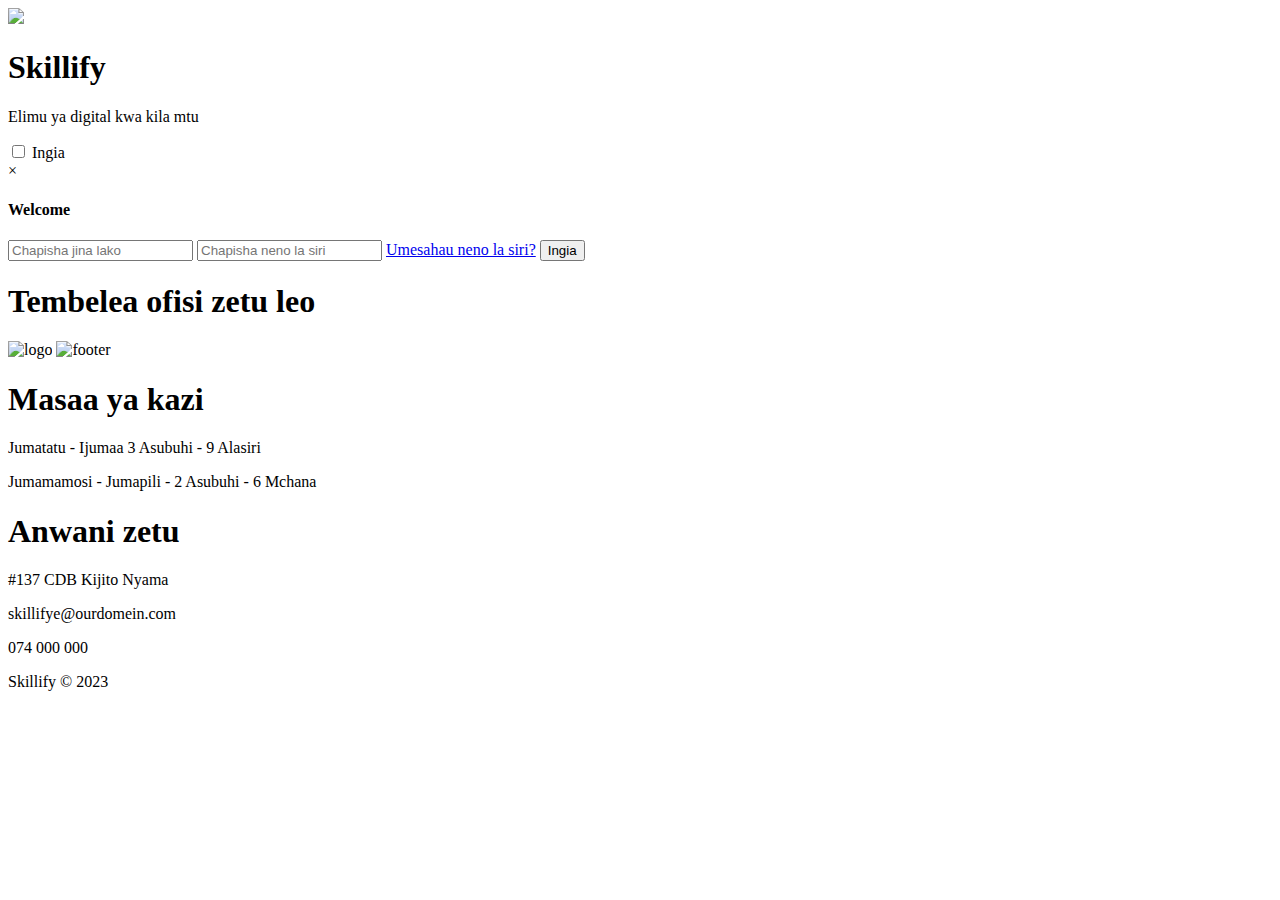
==== index.html @ e7e991bb "Add files via upload" ====
<!doctype html>
<html lang="en">
<head>
  <!-- Required meta tags -->
  <meta charset="utf-8">
  <meta name="viewport" content="width=device-width, initial-scale=1">

  <!-- Bootstrap CSS -->
  <link href="https://cdn.jsdelivr.net/npm/bootstrap@5.0.2/dist/css/bootstrap.min.css" rel="stylesheet"
    integrity="sha384-EVSTQN3/azprG1Anm3QDgpJLIm9Nao0Yz1ztcQTwFspd3yD65VohhpuuCOmLASjC" crossorigin="anonymous">

  <!-- custome Tyle -->
  <link rel="stylesheet" href="/assets/custome/main.css">

  <!-- Fontawasome Icons and Fonts -->
  <link rel="stylesheet" href="assets/fontawesome/css/all.min.css">

  <title>Skillify | Home</title>
</head>

<body>
  <section class="main-banner">
    <img class="logo" src="assets/images/logo.png">
    <div class="banner-text">
      <h1>Skillify</h1>
      <p>Elimu ya digital kwa kila mtu</p>
      <div class="banner-btn">
        <!-- <a href="login.html"><span></span>Ingia</a> -->
        <input type="checkbox" id="show">
        <label for="show" class="show-btn" ><span></span>Ingia</label>
        <div class="container">
          <div class="welcome">
            <label for="show" class="close-btn" title="close">×</label>
            <h4>Welcome</h4>
          </div>
        <form action="#">
            <input type="text" name="username" placeholder="Chapisha jina lako">
            <input type="password" name="password" placeholder="Chapisha neno la siri">
            <a href="#">Umesahau neno la siri?</a>
            <button>Ingia</button>
        <closeform></closeform>
      </form>
    </div>

      </div>
    </div>
  </section>

  <!-- Footer section -->
  <section  class="footer" id="footer">
  <div class="title-text">
    <h1>Tembelea ofisi zetu leo</h1>
  </div>
  
  <div class="footer-row">
    <img class="footer-logo" src="/assets/images/logo.png" alt="logo">
    <img class="footer-img" src="/assets/images/footer.png" alt="footer">
    <div class="footer-left">
      <h1>Masaa ya kazi</h1>
      <p><i class="fa fa-clock-o"></i>Jumatatu - Ijumaa 3 Asubuhi - 9 Alasiri</p>
      <p><i class="fa fa-clock-o"></i>Jumamamosi - Jumapili - 2 Asubuhi - 6 Mchana</p>
    </div>
    <div class="footer-right">
      <h1>Anwani zetu</h1>
      <p>#137 CDB Kijito Nyama <i class="fa fa-map-marker"></i></p>
      <p>skillifye@ourdomein.com <i class="fa  fa-pepar-plane-top"></i></p>
      <p>074 000 000<i class="fa fa-phone"></i></p>
    </div>
  </div>
  
  <div class="social-links">
    <i class="fa-brands fa-instagram"></i>
    <i class="fa-brands fa-facebook"></i>
    <i class="fa-brands fa-whatsapp"></i>
  
    <p>Skillify &copy; 2023</p>
  </div>
  </section>

  <!-- Optional JavaScript; choose one of the two! -->

  <!-- Option 1: Bootstrap Bundle with Popper -->
  <script src="https://cdn.jsdelivr.net/npm/bootstrap@5.0.2/dist/js/bootstrap.bundle.min.js"
    integrity="sha384-MrcW6ZMFYlzcLA8Nl+NtUVF0sA7MsXsP1UyJoMp4YLEuNSfAP+JcXn/tWtIaxVXM"
    crossorigin="anonymous"></script>

  <!-- Option 2: Separate Popper and Bootstrap JS -->
  <!--
    <script src="https://cdn.jsdelivr.net/npm/@popperjs/core@2.9.2/dist/umd/popper.min.js" integrity="sha384-IQsoLXl5PILFhosVNubq5LC7Qb9DXgDA9i+tQ8Zj3iwWAwPtgFTxbJ8NT4GN1R8p" crossorigin="anonymous"></script>
    <script src="https://cdn.jsdelivr.net/npm/bootstrap@5.0.2/dist/js/bootstrap.min.js" integrity="sha384-cVKIPhGWiC2Al4u+LWgxfKTRIcfu0JTxR+EQDz/bgldoEyl4H0zUF0QKbrJ0EcQF" crossorigin="anonymous"></script>
    -->
</body>
</html>
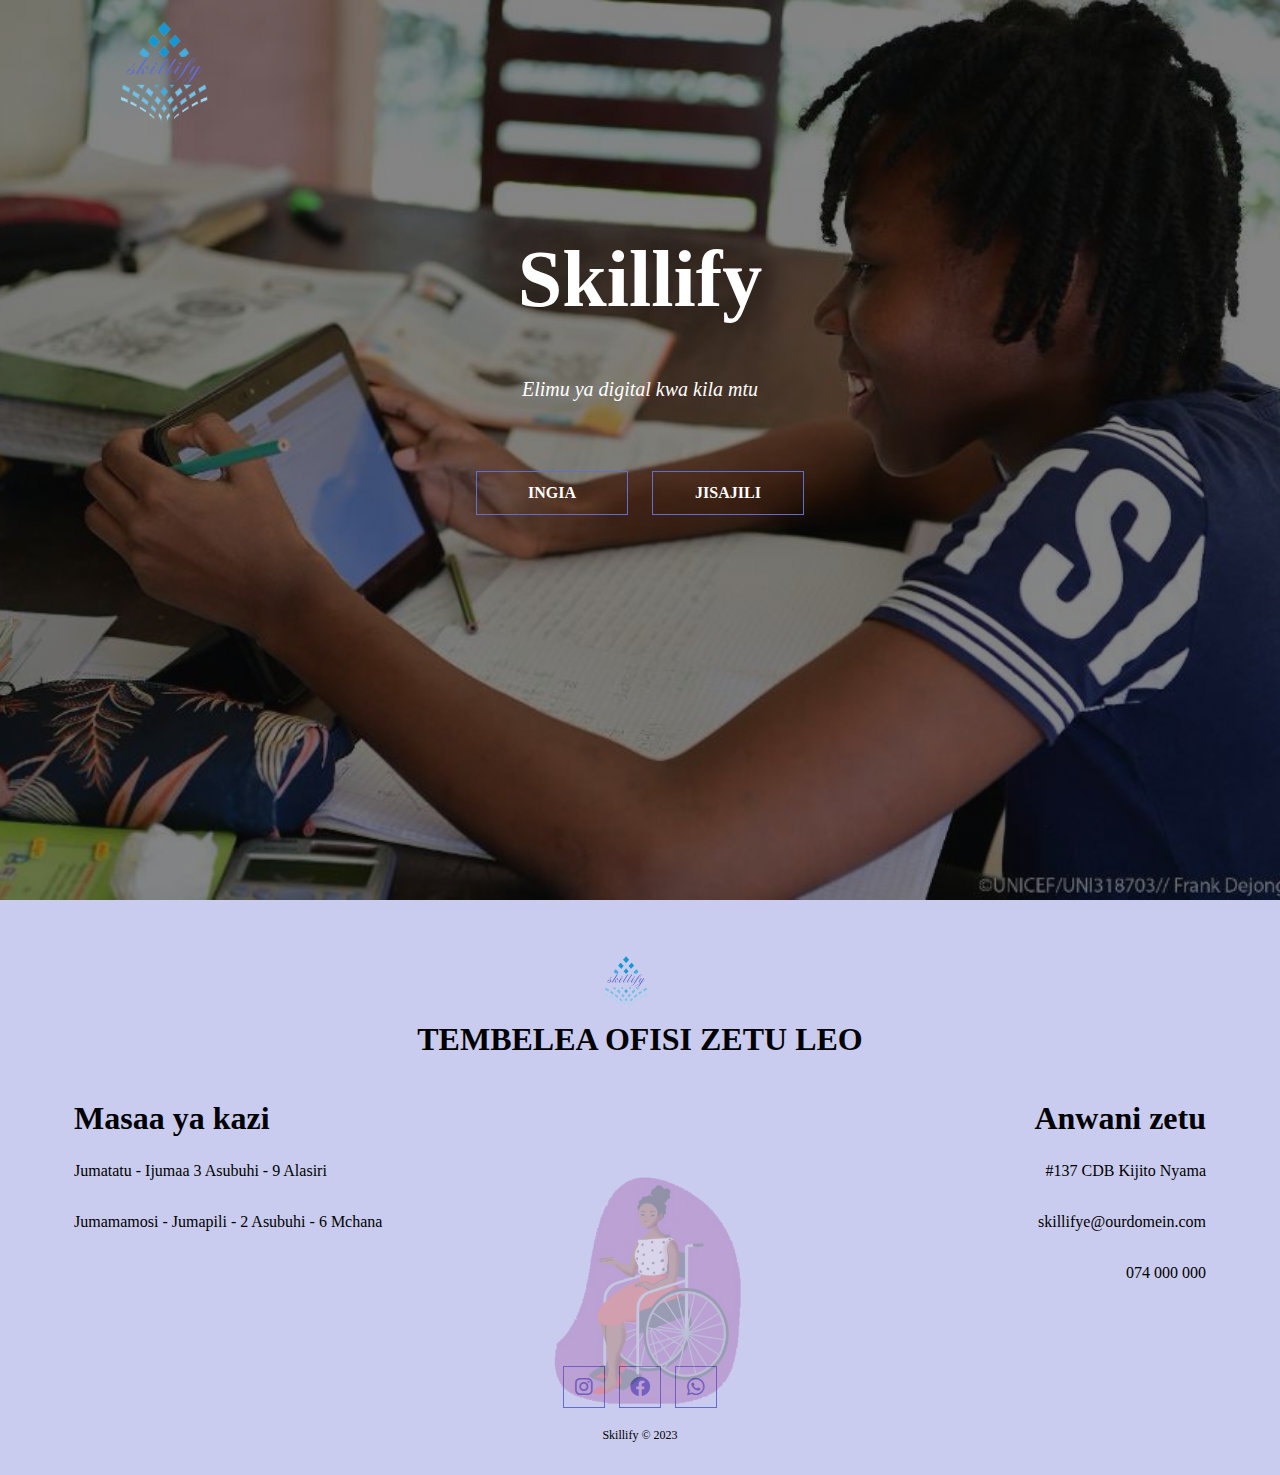
==== commit 6ddfca80: "Utendaji kazi wa jisajili" ====
--- a/index.html
+++ b/index.html
@@ -1,5 +1,6 @@
 <!doctype html>
 <html lang="en">
+
 <head>
   <!-- Required meta tags -->
   <meta charset="utf-8">
@@ -27,54 +28,55 @@
       <div class="banner-btn">
         <!-- <a href="login.html"><span></span>Ingia</a> -->
         <input type="checkbox" id="show">
-        <label for="show" class="show-btn" ><span></span>Ingia</label>
+        <label for="show" class="show-btn"><span></span>Ingia</label>
+        <label class="show-btn"><span></span><a href="/register.html" style="color: white;">Jisajili</a></label>
         <div class="container">
           <div class="welcome">
             <label for="show" class="close-btn" title="close">×</label>
             <h4>Welcome</h4>
           </div>
-        <form action="#">
+          <form action="#">
             <input type="text" name="username" placeholder="Chapisha jina lako">
             <input type="password" name="password" placeholder="Chapisha neno la siri">
             <a href="#">Umesahau neno la siri?</a>
             <button>Ingia</button>
-        <closeform></closeform>
-      </form>
-    </div>
+            <closeform></closeform>
+          </form>
+        </div>
 
       </div>
     </div>
   </section>
 
   <!-- Footer section -->
-  <section  class="footer" id="footer">
-  <div class="title-text">
-    <h1>Tembelea ofisi zetu leo</h1>
-  </div>
-  
-  <div class="footer-row">
-    <img class="footer-logo" src="/assets/images/logo.png" alt="logo">
-    <img class="footer-img" src="/assets/images/footer.png" alt="footer">
-    <div class="footer-left">
-      <h1>Masaa ya kazi</h1>
-      <p><i class="fa fa-clock-o"></i>Jumatatu - Ijumaa 3 Asubuhi - 9 Alasiri</p>
-      <p><i class="fa fa-clock-o"></i>Jumamamosi - Jumapili - 2 Asubuhi - 6 Mchana</p>
+  <section class="footer" id="footer">
+    <div class="title-text">
+      <h1>Tembelea ofisi zetu leo</h1>
     </div>
-    <div class="footer-right">
-      <h1>Anwani zetu</h1>
-      <p>#137 CDB Kijito Nyama <i class="fa fa-map-marker"></i></p>
-      <p>skillifye@ourdomein.com <i class="fa  fa-pepar-plane-top"></i></p>
-      <p>074 000 000<i class="fa fa-phone"></i></p>
+
+    <div class="footer-row">
+      <img class="footer-logo" src="/assets/images/logo.png" alt="logo">
+      <img class="footer-img" src="/assets/images/footer.png" alt="footer">
+      <div class="footer-left">
+        <h1>Masaa ya kazi</h1>
+        <p>Jumatatu - Ijumaa 3 Asubuhi - 9 Alasiri</p>
+        <p>Jumamamosi - Jumapili - 2 Asubuhi - 6 Mchana</p>
+      </div>
+      <div class="footer-right">
+        <h1>Anwani zetu</h1>
+        <p>#137 CDB Kijito Nyama</p>
+        <p>skillifye@ourdomein.com</p>
+        <p>074 000 000</p>
+      </div>
     </div>
-  </div>
-  
-  <div class="social-links">
-    <i class="fa-brands fa-instagram"></i>
-    <i class="fa-brands fa-facebook"></i>
-    <i class="fa-brands fa-whatsapp"></i>
-  
-    <p>Skillify &copy; 2023</p>
-  </div>
+
+    <div class="social-links">
+      <i class="fa-brands fa-instagram"></i>
+      <i class="fa-brands fa-facebook"></i>
+      <i class="fa-brands fa-whatsapp"></i>
+
+      <p>Skillify &copy; 2023</p>
+    </div>
   </section>
 
   <!-- Optional JavaScript; choose one of the two! -->
@@ -90,4 +92,5 @@
     <script src="https://cdn.jsdelivr.net/npm/bootstrap@5.0.2/dist/js/bootstrap.min.js" integrity="sha384-cVKIPhGWiC2Al4u+LWgxfKTRIcfu0JTxR+EQDz/bgldoEyl4H0zUF0QKbrJ0EcQF" crossorigin="anonymous"></script>
     -->
 </body>
+
 </html>--- a/assets/custome/main.css
+++ b/assets/custome/main.css
@@ -0,0 +1,303 @@
+body {
+  padding: 0;
+  margin: 0;
+}
+
+@import url('https://fonts.googleapis.com/css2?family=Kaushan+Script&display=swap');
+
+.main-banner{
+  background: linear-gradient(to top,rgba(10, 10, 10, 0.5)100%,rgba(10, 10, 10, 0.5)100%),url("/assets/images/student.jpg");
+  background-size: cover;
+  background-position: right 35% bottom 45%;
+  height: 100vh;
+  position: relative;
+}
+
+.logo{
+  width: 200px;
+  position: absolute;
+  top: 0;
+  left: 5%;
+}
+
+.banner-text{
+  text-align: center;
+  color: white;
+  padding-top: 180px;
+  
+}
+.banner-text h1{
+  font-size: 80px;
+  font-family: 'Kaushan Script',cursive;
+  /* kaushan and poppin */
+}
+
+.banner-text p{
+  font-size: 20px;
+  font-style: italic;
+}
+
+.banner-btn{
+  margin: 70px auto ;
+}
+
+.banner-btn .show-btn{
+  display: inline-block;
+  width: 150px;
+  text-align: center;
+  text-decoration: none;
+  margin: 0 10px;
+  padding: 12px 0;
+  color: white;
+  font-weight: bolder;
+  text-transform: uppercase;
+  border: 1px solid #636DCE;
+  position: relative;
+  z-index: 1;
+  transition: color 0.5s;
+}
+
+.banner-btn .show-btn span{
+  width: 0;
+  height: 100%;
+  position: absolute;
+  top: 0;
+  left: 0;
+  background: #636DCE;
+  z-index: -1;
+  transition: 0.5s;
+}
+.banner-btn .show-btn:hover span{
+  width: 100%;
+}
+
+/* Skillify web site banner */
+@media screen and (max-width:770px){
+  .banner-text h1{
+    font-size: 44px;
+  }
+
+  .banner-btn .show-btn{
+    display: block;
+    margin: 20px auto;
+  }
+  .logo{
+    width: 200px;
+    position: absolute;
+    top: 5%;
+    left: 30%;
+    margin-top: 0px;
+  }
+}
+
+
+/*Skilify footer style section */
+.footer{
+  padding: 100px 0 20px;
+  background-color: #636ece59;;
+}
+
+.footer-img{
+  max-width: 400px;
+  opacity: 0.3;
+  position: absolute;
+  top:130%;
+  left: 35%;
+  /* transform: translate(-50%,-50%); */
+}
+
+.footer-logo{
+ max-width: 100px;
+  /* opacity: ; */
+  position: absolute;
+  top:105%;
+  left: 45%;
+}
+.title-text{
+  text-align: center;
+  text-transform: uppercase;
+}
+
+.title-text h1{
+  color:black;
+  font-family: inherit;
+  font-family: 'Kaushan Script',cursive;
+}
+
+.footer-row{
+  width: 90%;
+  margin: 0 auto;
+  display: flex;
+  justify-content: space-between;
+  flex-wrap: wrap;
+}
+
+.footer-left, .footer-right{
+  flex-basis: 45%;
+  padding: 10px;
+  margin-bottom: 10px;
+}
+
+.footer-right{
+  text-align: right;
+} 
+
+.footer-row h1{
+  margin:10px 0;
+}
+.footer-row p{
+  line-height: 35px;
+}
+
+.footer-left .fa, .footer-right .fa{
+  font-size: 20px;
+  color: black;
+  margin: 10px;
+}
+
+.social-links{
+    text-align: center;
+}
+
+.social-links .fa-brands{
+  height: 40px;
+  width:40px;
+  font-size: 20px;
+  line-height: 40px;
+  border: 1px solid #636DCE;;
+  margin: 40px 5px 0px ;
+  cursor: pointer;
+  transition: .5s;
+}
+
+.fa-brands{
+  color: #636DCE;
+}
+
+.social-links .fa-brands:hover{
+background: #636DCE;;
+color:  black;
+transform: translateY(-5px);
+}
+
+.social-links p{
+  font-size: 12px;
+  margin-top: 20px;
+}
+
+/* footer media */
+@media screen and (max-width:770px){
+  .footer-left, .footer-right{
+    flex-basis: 100%;
+    font-size: 14px;
+  }
+  .footer-img{
+    left: 25%;
+  }
+}
+
+
+
+/* Pop login effects */
+
+input[type="checkbox"]{
+  display: none;
+}
+
+#show:checked ~ .container{
+  display: block;
+}
+
+.container{
+  display: none;
+  width: 400px;
+  height: 400px;
+  padding: 20px;
+  border-radius: 9px;
+  background:white;
+  border: 1px white;
+  transition: 1s;
+
+}
+.container{
+  position: absolute;
+  top: 55%;
+  left: 50%;
+  transform: translate(-50%, -50%);
+  z-index:1;
+}
+.container .close-btn{
+  position: absolute;
+  color: white;
+  right: 20px;
+  top: 5px;
+  font-size: 25px;
+  cursor: pointer;
+}
+
+.close-btn:hover{
+  color: red;
+}
+
+.container .welcome{
+  width: 400px;
+  height: 60px;
+  position: absolute;
+  left: 0;
+  top: 0;
+  border-top-right-radius: 8px;
+  border-top-left-radius: 8px;
+  text-align: center;
+  text-transform: uppercase;
+  background-color: blueviolet;
+  /* z-index: 1; */
+}
+.welcome h4{
+  color: white;
+  margin: 15px;
+}
+
+form{
+  margin: 20px;
+  width: 370px;
+  position: absolute;
+  left:2%;
+  top: 15%;
+}
+
+input{
+  display: block;
+  width: 90%;
+  background: transparent;
+  border: none;
+  outline: none;
+  border-bottom: 1px solid #636DCE;
+  padding: 10px;
+  color: black;
+  margin-bottom:20px;
+  margin-top: 20px;
+}
+
+button{
+  display: block;
+  width: 90%;
+  padding: 8px;
+  border: none;
+  border-radius: 8px;
+  outline: none;
+  background: linear-gradient(to right,blueviolet, #20002c);
+  color: white;
+  font-size: 18px;
+  cursor: pointer;
+  margin-top: 20px;
+}
+
+a{
+  text-decoration: none;
+  color: #20002c;
+
+}
+
+a:hover{
+  color: blueviolet;
+}--- a/assets/fontawesome/css/all.min.css
+++ b/assets/fontawesome/css/all.min.css
@@ -0,0 +1,6 @@
+/*!
+ * Font Awesome Free 6.2.0 by @fontawesome - https://fontawesome.com
+ * License - https://fontawesome.com/license/free (Icons: CC BY 4.0, Fonts: SIL OFL 1.1, Code: MIT License)
+ * Copyright 2022 Fonticons, Inc.
+ */
+.fa{font-family:var(--fa-style-family,"Font Awesome 6 Free");font-weight:var(--fa-style,900)}.fa,.fa-brands,.fa-classic,.fa-regular,.fa-sharp,.fa-solid,.fab,.far,.fas{-moz-osx-font-smoothing:grayscale;-webkit-font-smoothing:antialiased;display:var(--fa-display,inline-block);font-style:normal;font-variant:normal;line-height:1;text-rendering:auto}.fa-classic,.fa-regular,.fa-solid,.far,.fas{font-family:"Font Awesome 6 Free"}.fa-brands,.fab{font-family:"Font Awesome 6 Brands"}.fa-1x{font-size:1em}.fa-2x{font-size:2em}.fa-3x{font-size:3em}.fa-4x{font-size:4em}.fa-5x{font-size:5em}.fa-6x{font-size:6em}.fa-7x{font-size:7em}.fa-8x{font-size:8em}.fa-9x{font-size:9em}.fa-10x{font-size:10em}.fa-2xs{font-size:.625em;line-height:.1em;vertical-align:.225em}.fa-xs{font-size:.75em;line-height:.08333em;vertical-align:.125em}.fa-sm{font-size:.875em;line-height:.07143em;vertical-align:.05357em}.fa-lg{font-size:1.25em;line-height:.05em;vertical-align:-.075em}.fa-xl{font-size:1.5em;line-height:.04167em;vertical-align:-.125em}.fa-2xl{font-size:2em;line-height:.03125em;vertical-align:-.1875em}.fa-fw{text-align:center;width:1.25em}.fa-ul{list-style-type:none;margin-left:var(--fa-li-margin,2.5em);padding-left:0}.fa-ul>li{position:relative}.fa-li{left:calc(var(--fa-li-width, 2em)*-1);position:absolute;text-align:center;width:var(--fa-li-width,2em);line-height:inherit}.fa-border{border-radius:var(--fa-border-radius,.1em);border:var(--fa-border-width,.08em) var(--fa-border-style,solid) var(--fa-border-color,#eee);padding:var(--fa-border-padding,.2em .25em .15em)}.fa-pull-left{float:left;margin-right:var(--fa-pull-margin,.3em)}.fa-pull-right{float:right;margin-left:var(--fa-pull-margin,.3em)}.fa-beat{-webkit-animation-name:fa-beat;animation-name:fa-beat;-webkit-animation-delay:var(--fa-animation-delay,0s);animation-delay:var(--fa-animation-delay,0s);-webkit-animation-direction:var(--fa-animation-direction,normal);animation-direction:var(--fa-animation-direction,normal);-webkit-animation-duration:var(--fa-animation-duration,1s);animation-duration:var(--fa-animation-duration,1s);-webkit-animation-iteration-count:var(--fa-animation-iteration-count,infinite);animation-iteration-count:var(--fa-animation-iteration-count,infinite);-webkit-animation-timing-function:var(--fa-animation-timing,ease-in-out);animation-timing-function:var(--fa-animation-timing,ease-in-out)}.fa-bounce{-webkit-animation-name:fa-bounce;animation-name:fa-bounce;-webkit-animation-delay:var(--fa-animation-delay,0s);animation-delay:var(--fa-animation-delay,0s);-webkit-animation-direction:var(--fa-animation-direction,normal);animation-direction:var(--fa-animation-direction,normal);-webkit-animation-duration:var(--fa-animation-duration,1s);animation-duration:var(--fa-animation-duration,1s);-webkit-animation-iteration-count:var(--fa-animation-iteration-count,infinite);animation-iteration-count:var(--fa-animation-iteration-count,infinite);-webkit-animation-timing-function:var(--fa-animation-timing,cubic-bezier(.28,.84,.42,1));animation-timing-function:var(--fa-animation-timing,cubic-bezier(.28,.84,.42,1))}.fa-fade{-webkit-animation-name:fa-fade;animation-name:fa-fade;-webkit-animation-iteration-count:var(--fa-animation-iteration-count,infinite);animation-iteration-count:var(--fa-animation-iteration-count,infinite);-webkit-animation-timing-function:var(--fa-animation-timing,cubic-bezier(.4,0,.6,1));animation-timing-function:var(--fa-animation-timing,cubic-bezier(.4,0,.6,1))}.fa-beat-fade,.fa-fade{-webkit-animation-delay:var(--fa-animation-delay,0s);animation-delay:var(--fa-animation-delay,0s);-webkit-animation-direction:var(--fa-animation-direction,normal);animation-direction:var(--fa-animation-direction,normal);-webkit-animation-duration:var(--fa-animation-duration,1s);animation-duration:var(--fa-animation-duration,1s)}.fa-beat-fade{-webkit-animation-name:fa-beat-fade;animation-name:fa-beat-fade;-webkit-animation-iteration-count:var(--fa-animation-iteration-count,infinite);animation-iteration-count:var(--fa-animation-iteration-count,infinite);-webkit-animation-timing-function:var(--fa-animation-timing,cubic-bezier(.4,0,.6,1));animation-timing-function:var(--fa-animation-timing,cubic-bezier(.4,0,.6,1))}.fa-flip{-webkit-animation-name:fa-flip;animation-name:fa-flip;-webkit-animation-delay:var(--fa-animation-delay,0s);animation-delay:var(--fa-animation-delay,0s);-webkit-animation-direction:var(--fa-animation-direction,normal);animation-direction:var(--fa-animation-direction,normal);-webkit-animation-duration:var(--fa-animation-duration,1s);animation-duration:var(--fa-animation-duration,1s);-webkit-animation-iteration-count:var(--fa-animation-iteration-count,infinite);animation-iteration-count:var(--fa-animation-iteration-count,infinite);-webkit-animation-timing-function:var(--fa-animation-timing,ease-in-out);animation-timing-function:var(--fa-animation-timing,ease-in-out)}.fa-shake{-webkit-animation-name:fa-shake;animation-name:fa-shake;-webkit-animation-duration:var(--fa-animation-duration,1s);animation-duration:var(--fa-animation-duration,1s);-webkit-animation-iteration-count:var(--fa-animation-iteration-count,infinite);animation-iteration-count:var(--fa-animation-iteration-count,infinite);-webkit-animation-timing-function:var(--fa-animation-timing,linear);animation-timing-function:var(--fa-animation-timing,linear)}.fa-shake,.fa-spin{-webkit-animation-delay:var(--fa-animation-delay,0s);animation-delay:var(--fa-animation-delay,0s);-webkit-animation-direction:var(--fa-animation-direction,normal);animation-direction:var(--fa-animation-direction,normal)}.fa-spin{-webkit-animation-name:fa-spin;animation-name:fa-spin;-webkit-animation-duration:var(--fa-animation-duration,2s);animation-duration:var(--fa-animation-duration,2s);-webkit-animation-iteration-count:var(--fa-animation-iteration-count,infinite);animation-iteration-count:var(--fa-animation-iteration-count,infinite);-webkit-animation-timing-function:var(--fa-animation-timing,linear);animation-timing-function:var(--fa-animation-timing,linear)}.fa-spin-reverse{--fa-animation-direction:reverse}.fa-pulse,.fa-spin-pulse{-webkit-animation-name:fa-spin;animation-name:fa-spin;-webkit-animation-direction:var(--fa-animation-direction,normal);animation-direction:var(--fa-animation-direction,normal);-webkit-animation-duration:var(--fa-animation-duration,1s);animation-duration:var(--fa-animation-duration,1s);-webkit-animation-iteration-count:var(--fa-animation-iteration-count,infinite);animation-iteration-count:var(--fa-animation-iteration-count,infinite);-webkit-animation-timing-function:var(--fa-animation-timing,steps(8));animation-timing-function:var(--fa-animation-timing,steps(8))}@media (prefers-reduced-motion:reduce){.fa-beat,.fa-beat-fade,.fa-bounce,.fa-fade,.fa-flip,.fa-pulse,.fa-shake,.fa-spin,.fa-spin-pulse{-webkit-animation-delay:-1ms;animation-delay:-1ms;-webkit-animation-duration:1ms;animation-duration:1ms;-webkit-animation-iteration-count:1;animation-iteration-count:1;transition-delay:0s;transition-duration:0s}}@-webkit-keyframes fa-beat{0%,90%{-webkit-transform:scale(1);transform:scale(1)}45%{-webkit-transform:scale(var(--fa-beat-scale,1.25));transform:scale(var(--fa-beat-scale,1.25))}}@keyframes fa-beat{0%,90%{-webkit-transform:scale(1);transform:scale(1)}45%{-webkit-transform:scale(var(--fa-beat-scale,1.25));transform:scale(var(--fa-beat-scale,1.25))}}@-webkit-keyframes fa-bounce{0%{-webkit-transform:scale(1) translateY(0);transform:scale(1) translateY(0)}10%{-webkit-transform:scale(var(--fa-bounce-start-scale-x,1.1),var(--fa-bounce-start-scale-y,.9)) translateY(0);transform:scale(var(--fa-bounce-start-scale-x,1.1),var(--fa-bounce-start-scale-y,.9)) translateY(0)}30%{-webkit-transform:scale(var(--fa-bounce-jump-scale-x,.9),var(--fa-bounce-jump-scale-y,1.1)) translateY(var(--fa-bounce-height,-.5em));transform:scale(var(--fa-bounce-jump-scale-x,.9),var(--fa-bounce-jump-scale-y,1.1)) translateY(var(--fa-bounce-height,-.5em))}50%{-webkit-transform:scale(var(--fa-bounce-land-scale-x,1.05),var(--fa-bounce-land-scale-y,.95)) translateY(0);transform:scale(var(--fa-bounce-land-scale-x,1.05),var(--fa-bounce-land-scale-y,.95)) translateY(0)}57%{-webkit-transform:scale(1) translateY(var(--fa-bounce-rebound,-.125em));transform:scale(1) translateY(var(--fa-bounce-rebound,-.125em))}64%{-webkit-transform:scale(1) translateY(0);transform:scale(1) translateY(0)}to{-webkit-transform:scale(1) translateY(0);transform:scale(1) translateY(0)}}@keyframes fa-bounce{0%{-webkit-transform:scale(1) translateY(0);transform:scale(1) translateY(0)}10%{-webkit-transform:scale(var(--fa-bounce-start-scale-x,1.1),var(--fa-bounce-start-scale-y,.9)) translateY(0);transform:scale(var(--fa-bounce-start-scale-x,1.1),var(--fa-bounce-start-scale-y,.9)) translateY(0)}30%{-webkit-transform:scale(var(--fa-bounce-jump-scale-x,.9),var(--fa-bounce-jump-scale-y,1.1)) translateY(var(--fa-bounce-height,-.5em));transform:scale(var(--fa-bounce-jump-scale-x,.9),var(--fa-bounce-jump-scale-y,1.1)) translateY(var(--fa-bounce-height,-.5em))}50%{-webkit-transform:scale(var(--fa-bounce-land-scale-x,1.05),var(--fa-bounce-land-scale-y,.95)) translateY(0);transform:scale(var(--fa-bounce-land-scale-x,1.05),var(--fa-bounce-land-scale-y,.95)) translateY(0)}57%{-webkit-transform:scale(1) translateY(var(--fa-bounce-rebound,-.125em));transform:scale(1) translateY(var(--fa-bounce-rebound,-.125em))}64%{-webkit-transform:scale(1) translateY(0);transform:scale(1) translateY(0)}to{-webkit-transform:scale(1) translateY(0);transform:scale(1) translateY(0)}}@-webkit-keyframes fa-fade{50%{opacity:var(--fa-fade-opacity,.4)}}@keyframes fa-fade{50%{opacity:var(--fa-fade-opacity,.4)}}@-webkit-keyframes fa-beat-fade{0%,to{opacity:var(--fa-beat-fade-opacity,.4);-webkit-transform:scale(1);transform:scale(1)}50%{opacity:1;-webkit-transform:scale(var(--fa-beat-fade-scale,1.125));transform:scale(var(--fa-beat-fade-scale,1.125))}}@keyframes fa-beat-fade{0%,to{opacity:var(--fa-beat-fade-opacity,.4);-webkit-transform:scale(1);transform:scale(1)}50%{opacity:1;-webkit-transform:scale(var(--fa-beat-fade-scale,1.125));transform:scale(var(--fa-beat-fade-scale,1.125))}}@-webkit-keyframes fa-flip{50%{-webkit-transform:rotate3d(var(--fa-flip-x,0),var(--fa-flip-y,1),var(--fa-flip-z,0),var(--fa-flip-angle,-180deg));transform:rotate3d(var(--fa-flip-x,0),var(--fa-flip-y,1),var(--fa-flip-z,0),var(--fa-flip-angle,-180deg))}}@keyframes fa-flip{50%{-webkit-transform:rotate3d(var(--fa-flip-x,0),var(--fa-flip-y,1),var(--fa-flip-z,0),var(--fa-flip-angle,-180deg));transform:rotate3d(var(--fa-flip-x,0),var(--fa-flip-y,1),var(--fa-flip-z,0),var(--fa-flip-angle,-180deg))}}@-webkit-keyframes fa-shake{0%{-webkit-transform:rotate(-15deg);transform:rotate(-15deg)}4%{-webkit-transform:rotate(15deg);transform:rotate(15deg)}8%,24%{-webkit-transform:rotate(-18deg);transform:rotate(-18deg)}12%,28%{-webkit-transform:rotate(18deg);transform:rotate(18deg)}16%{-webkit-transform:rotate(-22deg);transform:rotate(-22deg)}20%{-webkit-transform:rotate(22deg);transform:rotate(22deg)}32%{-webkit-transform:rotate(-12deg);transform:rotate(-12deg)}36%{-webkit-transform:rotate(12deg);transform:rotate(12deg)}40%,to{-webkit-transform:rotate(0deg);transform:rotate(0deg)}}@keyframes fa-shake{0%{-webkit-transform:rotate(-15deg);transform:rotate(-15deg)}4%{-webkit-transform:rotate(15deg);transform:rotate(15deg)}8%,24%{-webkit-transform:rotate(-18deg);transform:rotate(-18deg)}12%,28%{-webkit-transform:rotate(18deg);transform:rotate(18deg)}16%{-webkit-transform:rotate(-22deg);transform:rotate(-22deg)}20%{-webkit-transform:rotate(22deg);transform:rotate(22deg)}32%{-webkit-transform:rotate(-12deg);transform:rotate(-12deg)}36%{-webkit-transform:rotate(12deg);transform:rotate(12deg)}40%,to{-webkit-transform:rotate(0deg);transform:rotate(0deg)}}@-webkit-keyframes fa-spin{0%{-webkit-transform:rotate(0deg);transform:rotate(0deg)}to{-webkit-transform:rotate(1turn);transform:rotate(1turn)}}@keyframes fa-spin{0%{-webkit-transform:rotate(0deg);transform:rotate(0deg)}to{-webkit-transform:rotate(1turn);transform:rotate(1turn)}}.fa-rotate-90{-webkit-transform:rotate(90deg);transform:rotate(90deg)}.fa-rotate-180{-webkit-transform:rotate(180deg);transform:rotate(180deg)}.fa-rotate-270{-webkit-transform:rotate(270deg);transform:rotate(270deg)}.fa-flip-horizontal{-webkit-transform:scaleX(-1);transform:scaleX(-1)}.fa-flip-vertical{-webkit-transform:scaleY(-1);transform:scaleY(-1)}.fa-flip-both,.fa-flip-horizontal.fa-flip-vertical{-webkit-transform:scale(-1);transform:scale(-1)}.fa-rotate-by{-webkit-transform:rotate(var(--fa-rotate-angle,none));transform:rotate(var(--fa-rotate-angle,none))}.fa-stack{display:inline-block;height:2em;line-height:2em;position:relative;vertical-align:middle;width:2.5em}.fa-stack-1x,.fa-stack-2x{left:0;position:absolute;text-align:center;width:100%;z-index:var(--fa-stack-z-index,auto)}.fa-stack-1x{line-height:inherit}.fa-stack-2x{font-size:2em}.fa-inverse{color:var(--fa-inverse,#fff)}.fa-0:before{content:"\30"}.fa-1:before{content:"\31"}.fa-2:before{content:"\32"}.fa-3:before{content:"\33"}.fa-4:before{content:"\34"}.fa-5:before{content:"\35"}.fa-6:before{content:"\36"}.fa-7:before{content:"\37"}.fa-8:before{content:"\38"}.fa-9:before{content:"\39"}.fa-fill-drip:before{content:"\f576"}.fa-arrows-to-circle:before{content:"\e4bd"}.fa-chevron-circle-right:before,.fa-circle-chevron-right:before{content:"\f138"}.fa-at:before{content:"\40"}.fa-trash-alt:before,.fa-trash-can:before{content:"\f2ed"}.fa-text-height:before{content:"\f034"}.fa-user-times:before,.fa-user-xmark:before{content:"\f235"}.fa-stethoscope:before{content:"\f0f1"}.fa-comment-alt:before,.fa-message:before{content:"\f27a"}.fa-info:before{content:"\f129"}.fa-compress-alt:before,.fa-down-left-and-up-right-to-center:before{content:"\f422"}.fa-explosion:before{content:"\e4e9"}.fa-file-alt:before,.fa-file-lines:before,.fa-file-text:before{content:"\f15c"}.fa-wave-square:before{content:"\f83e"}.fa-ring:before{content:"\f70b"}.fa-building-un:before{content:"\e4d9"}.fa-dice-three:before{content:"\f527"}.fa-calendar-alt:before,.fa-calendar-days:before{content:"\f073"}.fa-anchor-circle-check:before{content:"\e4aa"}.fa-building-circle-arrow-right:before{content:"\e4d1"}.fa-volleyball-ball:before,.fa-volleyball:before{content:"\f45f"}.fa-arrows-up-to-line:before{content:"\e4c2"}.fa-sort-desc:before,.fa-sort-down:before{content:"\f0dd"}.fa-circle-minus:before,.fa-minus-circle:before{content:"\f056"}.fa-door-open:before{content:"\f52b"}.fa-right-from-bracket:before,.fa-sign-out-alt:before{content:"\f2f5"}.fa-atom:before{content:"\f5d2"}.fa-soap:before{content:"\e06e"}.fa-heart-music-camera-bolt:before,.fa-icons:before{content:"\f86d"}.fa-microphone-alt-slash:before,.fa-microphone-lines-slash:before{content:"\f539"}.fa-bridge-circle-check:before{content:"\e4c9"}.fa-pump-medical:before{content:"\e06a"}.fa-fingerprint:before{content:"\f577"}.fa-hand-point-right:before{content:"\f0a4"}.fa-magnifying-glass-location:before,.fa-search-location:before{content:"\f689"}.fa-forward-step:before,.fa-step-forward:before{content:"\f051"}.fa-face-smile-beam:before,.fa-smile-beam:before{content:"\f5b8"}.fa-flag-checkered:before{content:"\f11e"}.fa-football-ball:before,.fa-football:before{content:"\f44e"}.fa-school-circle-exclamation:before{content:"\e56c"}.fa-crop:before{content:"\f125"}.fa-angle-double-down:before,.fa-angles-down:before{content:"\f103"}.fa-users-rectangle:before{content:"\e594"}.fa-people-roof:before{content:"\e537"}.fa-people-line:before{content:"\e534"}.fa-beer-mug-empty:before,.fa-beer:before{content:"\f0fc"}.fa-diagram-predecessor:before{content:"\e477"}.fa-arrow-up-long:before,.fa-long-arrow-up:before{content:"\f176"}.fa-burn:before,.fa-fire-flame-simple:before{content:"\f46a"}.fa-male:before,.fa-person:before{content:"\f183"}.fa-laptop:before{content:"\f109"}.fa-file-csv:before{content:"\f6dd"}.fa-menorah:before{content:"\f676"}.fa-truck-plane:before{content:"\e58f"}.fa-record-vinyl:before{content:"\f8d9"}.fa-face-grin-stars:before,.fa-grin-stars:before{content:"\f587"}.fa-bong:before{content:"\f55c"}.fa-pastafarianism:before,.fa-spaghetti-monster-flying:before{content:"\f67b"}.fa-arrow-down-up-across-line:before{content:"\e4af"}.fa-spoon:before,.fa-utensil-spoon:before{content:"\f2e5"}.fa-jar-wheat:before{content:"\e517"}.fa-envelopes-bulk:before,.fa-mail-bulk:before{content:"\f674"}.fa-file-circle-exclamation:before{content:"\e4eb"}.fa-circle-h:before,.fa-hospital-symbol:before{content:"\f47e"}.fa-pager:before{content:"\f815"}.fa-address-book:before,.fa-contact-book:before{content:"\f2b9"}.fa-strikethrough:before{content:"\f0cc"}.fa-k:before{content:"\4b"}.fa-landmark-flag:before{content:"\e51c"}.fa-pencil-alt:before,.fa-pencil:before{content:"\f303"}.fa-backward:before{content:"\f04a"}.fa-caret-right:before{content:"\f0da"}.fa-comments:before{content:"\f086"}.fa-file-clipboard:before,.fa-paste:before{content:"\f0ea"}.fa-code-pull-request:before{content:"\e13c"}.fa-clipboard-list:before{content:"\f46d"}.fa-truck-loading:before,.fa-truck-ramp-box:before{content:"\f4de"}.fa-user-check:before{content:"\f4fc"}.fa-vial-virus:before{content:"\e597"}.fa-sheet-plastic:before{content:"\e571"}.fa-blog:before{content:"\f781"}.fa-user-ninja:before{content:"\f504"}.fa-person-arrow-up-from-line:before{content:"\e539"}.fa-scroll-torah:before,.fa-torah:before{content:"\f6a0"}.fa-broom-ball:before,.fa-quidditch-broom-ball:before,.fa-quidditch:before{content:"\f458"}.fa-toggle-off:before{content:"\f204"}.fa-archive:before,.fa-box-archive:before{content:"\f187"}.fa-person-drowning:before{content:"\e545"}.fa-arrow-down-9-1:before,.fa-sort-numeric-desc:before,.fa-sort-numeric-down-alt:before{content:"\f886"}.fa-face-grin-tongue-squint:before,.fa-grin-tongue-squint:before{content:"\f58a"}.fa-spray-can:before{content:"\f5bd"}.fa-truck-monster:before{content:"\f63b"}.fa-w:before{content:"\57"}.fa-earth-africa:before,.fa-globe-africa:before{content:"\f57c"}.fa-rainbow:before{content:"\f75b"}.fa-circle-notch:before{content:"\f1ce"}.fa-tablet-alt:before,.fa-tablet-screen-button:before{content:"\f3fa"}.fa-paw:before{content:"\f1b0"}.fa-cloud:before{content:"\f0c2"}.fa-trowel-bricks:before{content:"\e58a"}.fa-face-flushed:before,.fa-flushed:before{content:"\f579"}.fa-hospital-user:before{content:"\f80d"}.fa-tent-arrow-left-right:before{content:"\e57f"}.fa-gavel:before,.fa-legal:before{content:"\f0e3"}.fa-binoculars:before{content:"\f1e5"}.fa-microphone-slash:before{content:"\f131"}.fa-box-tissue:before{content:"\e05b"}.fa-motorcycle:before{content:"\f21c"}.fa-bell-concierge:before,.fa-concierge-bell:before{content:"\f562"}.fa-pen-ruler:before,.fa-pencil-ruler:before{content:"\f5ae"}.fa-people-arrows-left-right:before,.fa-people-arrows:before{content:"\e068"}.fa-mars-and-venus-burst:before{content:"\e523"}.fa-caret-square-right:before,.fa-square-caret-right:before{content:"\f152"}.fa-cut:before,.fa-scissors:before{content:"\f0c4"}.fa-sun-plant-wilt:before{content:"\e57a"}.fa-toilets-portable:before{content:"\e584"}.fa-hockey-puck:before{content:"\f453"}.fa-table:before{content:"\f0ce"}.fa-magnifying-glass-arrow-right:before{content:"\e521"}.fa-digital-tachograph:before,.fa-tachograph-digital:before{content:"\f566"}.fa-users-slash:before{content:"\e073"}.fa-clover:before{content:"\e139"}.fa-mail-reply:before,.fa-reply:before{content:"\f3e5"}.fa-star-and-crescent:before{content:"\f699"}.fa-house-fire:before{content:"\e50c"}.fa-minus-square:before,.fa-square-minus:before{content:"\f146"}.fa-helicopter:before{content:"\f533"}.fa-compass:before{content:"\f14e"}.fa-caret-square-down:before,.fa-square-caret-down:before{content:"\f150"}.fa-file-circle-question:before{content:"\e4ef"}.fa-laptop-code:before{content:"\f5fc"}.fa-swatchbook:before{content:"\f5c3"}.fa-prescription-bottle:before{content:"\f485"}.fa-bars:before,.fa-navicon:before{content:"\f0c9"}.fa-people-group:before{content:"\e533"}.fa-hourglass-3:before,.fa-hourglass-end:before{content:"\f253"}.fa-heart-broken:before,.fa-heart-crack:before{content:"\f7a9"}.fa-external-link-square-alt:before,.fa-square-up-right:before{content:"\f360"}.fa-face-kiss-beam:before,.fa-kiss-beam:before{content:"\f597"}.fa-film:before{content:"\f008"}.fa-ruler-horizontal:before{content:"\f547"}.fa-people-robbery:before{content:"\e536"}.fa-lightbulb:before{content:"\f0eb"}.fa-caret-left:before{content:"\f0d9"}.fa-circle-exclamation:before,.fa-exclamation-circle:before{content:"\f06a"}.fa-school-circle-xmark:before{content:"\e56d"}.fa-arrow-right-from-bracket:before,.fa-sign-out:before{content:"\f08b"}.fa-chevron-circle-down:before,.fa-circle-chevron-down:before{content:"\f13a"}.fa-unlock-alt:before,.fa-unlock-keyhole:before{content:"\f13e"}.fa-cloud-showers-heavy:before{content:"\f740"}.fa-headphones-alt:before,.fa-headphones-simple:before{content:"\f58f"}.fa-sitemap:before{content:"\f0e8"}.fa-circle-dollar-to-slot:before,.fa-donate:before{content:"\f4b9"}.fa-memory:before{content:"\f538"}.fa-road-spikes:before{content:"\e568"}.fa-fire-burner:before{content:"\e4f1"}.fa-flag:before{content:"\f024"}.fa-hanukiah:before{content:"\f6e6"}.fa-feather:before{content:"\f52d"}.fa-volume-down:before,.fa-volume-low:before{content:"\f027"}.fa-comment-slash:before{content:"\f4b3"}.fa-cloud-sun-rain:before{content:"\f743"}.fa-compress:before{content:"\f066"}.fa-wheat-alt:before,.fa-wheat-awn:before{content:"\e2cd"}.fa-ankh:before{content:"\f644"}.fa-hands-holding-child:before{content:"\e4fa"}.fa-asterisk:before{content:"\2a"}.fa-check-square:before,.fa-square-check:before{content:"\f14a"}.fa-peseta-sign:before{content:"\e221"}.fa-header:before,.fa-heading:before{content:"\f1dc"}.fa-ghost:before{content:"\f6e2"}.fa-list-squares:before,.fa-list:before{content:"\f03a"}.fa-phone-square-alt:before,.fa-square-phone-flip:before{content:"\f87b"}.fa-cart-plus:before{content:"\f217"}.fa-gamepad:before{content:"\f11b"}.fa-circle-dot:before,.fa-dot-circle:before{content:"\f192"}.fa-dizzy:before,.fa-face-dizzy:before{content:"\f567"}.fa-egg:before{content:"\f7fb"}.fa-house-medical-circle-xmark:before{content:"\e513"}.fa-campground:before{content:"\f6bb"}.fa-folder-plus:before{content:"\f65e"}.fa-futbol-ball:before,.fa-futbol:before,.fa-soccer-ball:before{content:"\f1e3"}.fa-paint-brush:before,.fa-paintbrush:before{content:"\f1fc"}.fa-lock:before{content:"\f023"}.fa-gas-pump:before{content:"\f52f"}.fa-hot-tub-person:before,.fa-hot-tub:before{content:"\f593"}.fa-map-location:before,.fa-map-marked:before{content:"\f59f"}.fa-house-flood-water:before{content:"\e50e"}.fa-tree:before{content:"\f1bb"}.fa-bridge-lock:before{content:"\e4cc"}.fa-sack-dollar:before{content:"\f81d"}.fa-edit:before,.fa-pen-to-square:before{content:"\f044"}.fa-car-side:before{content:"\f5e4"}.fa-share-alt:before,.fa-share-nodes:before{content:"\f1e0"}.fa-heart-circle-minus:before{content:"\e4ff"}.fa-hourglass-2:before,.fa-hourglass-half:before{content:"\f252"}.fa-microscope:before{content:"\f610"}.fa-sink:before{content:"\e06d"}.fa-bag-shopping:before,.fa-shopping-bag:before{content:"\f290"}.fa-arrow-down-z-a:before,.fa-sort-alpha-desc:before,.fa-sort-alpha-down-alt:before{content:"\f881"}.fa-mitten:before{content:"\f7b5"}.fa-person-rays:before{content:"\e54d"}.fa-users:before{content:"\f0c0"}.fa-eye-slash:before{content:"\f070"}.fa-flask-vial:before{content:"\e4f3"}.fa-hand-paper:before,.fa-hand:before{content:"\f256"}.fa-om:before{content:"\f679"}.fa-worm:before{content:"\e599"}.fa-house-circle-xmark:before{content:"\e50b"}.fa-plug:before{content:"\f1e6"}.fa-chevron-up:before{content:"\f077"}.fa-hand-spock:before{content:"\f259"}.fa-stopwatch:before{content:"\f2f2"}.fa-face-kiss:before,.fa-kiss:before{content:"\f596"}.fa-bridge-circle-xmark:before{content:"\e4cb"}.fa-face-grin-tongue:before,.fa-grin-tongue:before{content:"\f589"}.fa-chess-bishop:before{content:"\f43a"}.fa-face-grin-wink:before,.fa-grin-wink:before{content:"\f58c"}.fa-deaf:before,.fa-deafness:before,.fa-ear-deaf:before,.fa-hard-of-hearing:before{content:"\f2a4"}.fa-road-circle-check:before{content:"\e564"}.fa-dice-five:before{content:"\f523"}.fa-rss-square:before,.fa-square-rss:before{content:"\f143"}.fa-land-mine-on:before{content:"\e51b"}.fa-i-cursor:before{content:"\f246"}.fa-stamp:before{content:"\f5bf"}.fa-stairs:before{content:"\e289"}.fa-i:before{content:"\49"}.fa-hryvnia-sign:before,.fa-hryvnia:before{content:"\f6f2"}.fa-pills:before{content:"\f484"}.fa-face-grin-wide:before,.fa-grin-alt:before{content:"\f581"}.fa-tooth:before{content:"\f5c9"}.fa-v:before{content:"\56"}.fa-bicycle:before{content:"\f206"}.fa-rod-asclepius:before,.fa-rod-snake:before,.fa-staff-aesculapius:before,.fa-staff-snake:before{content:"\e579"}.fa-head-side-cough-slash:before{content:"\e062"}.fa-ambulance:before,.fa-truck-medical:before{content:"\f0f9"}.fa-wheat-awn-circle-exclamation:before{content:"\e598"}.fa-snowman:before{content:"\f7d0"}.fa-mortar-pestle:before{content:"\f5a7"}.fa-road-barrier:before{content:"\e562"}.fa-school:before{content:"\f549"}.fa-igloo:before{content:"\f7ae"}.fa-joint:before{content:"\f595"}.fa-angle-right:before{content:"\f105"}.fa-horse:before{content:"\f6f0"}.fa-q:before{content:"\51"}.fa-g:before{content:"\47"}.fa-notes-medical:before{content:"\f481"}.fa-temperature-2:before,.fa-temperature-half:before,.fa-thermometer-2:before,.fa-thermometer-half:before{content:"\f2c9"}.fa-dong-sign:before{content:"\e169"}.fa-capsules:before{content:"\f46b"}.fa-poo-bolt:before,.fa-poo-storm:before{content:"\f75a"}.fa-face-frown-open:before,.fa-frown-open:before{content:"\f57a"}.fa-hand-point-up:before{content:"\f0a6"}.fa-money-bill:before{content:"\f0d6"}.fa-bookmark:before{content:"\f02e"}.fa-align-justify:before{content:"\f039"}.fa-umbrella-beach:before{content:"\f5ca"}.fa-helmet-un:before{content:"\e503"}.fa-bullseye:before{content:"\f140"}.fa-bacon:before{content:"\f7e5"}.fa-hand-point-down:before{content:"\f0a7"}.fa-arrow-up-from-bracket:before{content:"\e09a"}.fa-folder-blank:before,.fa-folder:before{content:"\f07b"}.fa-file-medical-alt:before,.fa-file-waveform:before{content:"\f478"}.fa-radiation:before{content:"\f7b9"}.fa-chart-simple:before{content:"\e473"}.fa-mars-stroke:before{content:"\f229"}.fa-vial:before{content:"\f492"}.fa-dashboard:before,.fa-gauge-med:before,.fa-gauge:before,.fa-tachometer-alt-average:before{content:"\f624"}.fa-magic-wand-sparkles:before,.fa-wand-magic-sparkles:before{content:"\e2ca"}.fa-e:before{content:"\45"}.fa-pen-alt:before,.fa-pen-clip:before{content:"\f305"}.fa-bridge-circle-exclamation:before{content:"\e4ca"}.fa-user:before{content:"\f007"}.fa-school-circle-check:before{content:"\e56b"}.fa-dumpster:before{content:"\f793"}.fa-shuttle-van:before,.fa-van-shuttle:before{content:"\f5b6"}.fa-building-user:before{content:"\e4da"}.fa-caret-square-left:before,.fa-square-caret-left:before{content:"\f191"}.fa-highlighter:before{content:"\f591"}.fa-key:before{content:"\f084"}.fa-bullhorn:before{content:"\f0a1"}.fa-globe:before{content:"\f0ac"}.fa-synagogue:before{content:"\f69b"}.fa-person-half-dress:before{content:"\e548"}.fa-road-bridge:before{content:"\e563"}.fa-location-arrow:before{content:"\f124"}.fa-c:before{content:"\43"}.fa-tablet-button:before{content:"\f10a"}.fa-building-lock:before{content:"\e4d6"}.fa-pizza-slice:before{content:"\f818"}.fa-money-bill-wave:before{content:"\f53a"}.fa-area-chart:before,.fa-chart-area:before{content:"\f1fe"}.fa-house-flag:before{content:"\e50d"}.fa-person-circle-minus:before{content:"\e540"}.fa-ban:before,.fa-cancel:before{content:"\f05e"}.fa-camera-rotate:before{content:"\e0d8"}.fa-air-freshener:before,.fa-spray-can-sparkles:before{content:"\f5d0"}.fa-star:before{content:"\f005"}.fa-repeat:before{content:"\f363"}.fa-cross:before{content:"\f654"}.fa-box:before{content:"\f466"}.fa-venus-mars:before{content:"\f228"}.fa-arrow-pointer:before,.fa-mouse-pointer:before{content:"\f245"}.fa-expand-arrows-alt:before,.fa-maximize:before{content:"\f31e"}.fa-charging-station:before{content:"\f5e7"}.fa-shapes:before,.fa-triangle-circle-square:before{content:"\f61f"}.fa-random:before,.fa-shuffle:before{content:"\f074"}.fa-person-running:before,.fa-running:before{content:"\f70c"}.fa-mobile-retro:before{content:"\e527"}.fa-grip-lines-vertical:before{content:"\f7a5"}.fa-spider:before{content:"\f717"}.fa-hands-bound:before{content:"\e4f9"}.fa-file-invoice-dollar:before{content:"\f571"}.fa-plane-circle-exclamation:before{content:"\e556"}.fa-x-ray:before{content:"\f497"}.fa-spell-check:before{content:"\f891"}.fa-slash:before{content:"\f715"}.fa-computer-mouse:before,.fa-mouse:before{content:"\f8cc"}.fa-arrow-right-to-bracket:before,.fa-sign-in:before{content:"\f090"}.fa-shop-slash:before,.fa-store-alt-slash:before{content:"\e070"}.fa-server:before{content:"\f233"}.fa-virus-covid-slash:before{content:"\e4a9"}.fa-shop-lock:before{content:"\e4a5"}.fa-hourglass-1:before,.fa-hourglass-start:before{content:"\f251"}.fa-blender-phone:before{content:"\f6b6"}.fa-building-wheat:before{content:"\e4db"}.fa-person-breastfeeding:before{content:"\e53a"}.fa-right-to-bracket:before,.fa-sign-in-alt:before{content:"\f2f6"}.fa-venus:before{content:"\f221"}.fa-passport:before{content:"\f5ab"}.fa-heart-pulse:before,.fa-heartbeat:before{content:"\f21e"}.fa-people-carry-box:before,.fa-people-carry:before{content:"\f4ce"}.fa-temperature-high:before{content:"\f769"}.fa-microchip:before{content:"\f2db"}.fa-crown:before{content:"\f521"}.fa-weight-hanging:before{content:"\f5cd"}.fa-xmarks-lines:before{content:"\e59a"}.fa-file-prescription:before{content:"\f572"}.fa-weight-scale:before,.fa-weight:before{content:"\f496"}.fa-user-friends:before,.fa-user-group:before{content:"\f500"}.fa-arrow-up-a-z:before,.fa-sort-alpha-up:before{content:"\f15e"}.fa-chess-knight:before{content:"\f441"}.fa-face-laugh-squint:before,.fa-laugh-squint:before{content:"\f59b"}.fa-wheelchair:before{content:"\f193"}.fa-arrow-circle-up:before,.fa-circle-arrow-up:before{content:"\f0aa"}.fa-toggle-on:before{content:"\f205"}.fa-person-walking:before,.fa-walking:before{content:"\f554"}.fa-l:before{content:"\4c"}.fa-fire:before{content:"\f06d"}.fa-bed-pulse:before,.fa-procedures:before{content:"\f487"}.fa-shuttle-space:before,.fa-space-shuttle:before{content:"\f197"}.fa-face-laugh:before,.fa-laugh:before{content:"\f599"}.fa-folder-open:before{content:"\f07c"}.fa-heart-circle-plus:before{content:"\e500"}.fa-code-fork:before{content:"\e13b"}.fa-city:before{content:"\f64f"}.fa-microphone-alt:before,.fa-microphone-lines:before{content:"\f3c9"}.fa-pepper-hot:before{content:"\f816"}.fa-unlock:before{content:"\f09c"}.fa-colon-sign:before{content:"\e140"}.fa-headset:before{content:"\f590"}.fa-store-slash:before{content:"\e071"}.fa-road-circle-xmark:before{content:"\e566"}.fa-user-minus:before{content:"\f503"}.fa-mars-stroke-up:before,.fa-mars-stroke-v:before{content:"\f22a"}.fa-champagne-glasses:before,.fa-glass-cheers:before{content:"\f79f"}.fa-clipboard:before{content:"\f328"}.fa-house-circle-exclamation:before{content:"\e50a"}.fa-file-arrow-up:before,.fa-file-upload:before{content:"\f574"}.fa-wifi-3:before,.fa-wifi-strong:before,.fa-wifi:before{content:"\f1eb"}.fa-bath:before,.fa-bathtub:before{content:"\f2cd"}.fa-underline:before{content:"\f0cd"}.fa-user-edit:before,.fa-user-pen:before{content:"\f4ff"}.fa-signature:before{content:"\f5b7"}.fa-stroopwafel:before{content:"\f551"}.fa-bold:before{content:"\f032"}.fa-anchor-lock:before{content:"\e4ad"}.fa-building-ngo:before{content:"\e4d7"}.fa-manat-sign:before{content:"\e1d5"}.fa-not-equal:before{content:"\f53e"}.fa-border-style:before,.fa-border-top-left:before{content:"\f853"}.fa-map-location-dot:before,.fa-map-marked-alt:before{content:"\f5a0"}.fa-jedi:before{content:"\f669"}.fa-poll:before,.fa-square-poll-vertical:before{content:"\f681"}.fa-mug-hot:before{content:"\f7b6"}.fa-battery-car:before,.fa-car-battery:before{content:"\f5df"}.fa-gift:before{content:"\f06b"}.fa-dice-two:before{content:"\f528"}.fa-chess-queen:before{content:"\f445"}.fa-glasses:before{content:"\f530"}.fa-chess-board:before{content:"\f43c"}.fa-building-circle-check:before{content:"\e4d2"}.fa-person-chalkboard:before{content:"\e53d"}.fa-mars-stroke-h:before,.fa-mars-stroke-right:before{content:"\f22b"}.fa-hand-back-fist:before,.fa-hand-rock:before{content:"\f255"}.fa-caret-square-up:before,.fa-square-caret-up:before{content:"\f151"}.fa-cloud-showers-water:before{content:"\e4e4"}.fa-bar-chart:before,.fa-chart-bar:before{content:"\f080"}.fa-hands-bubbles:before,.fa-hands-wash:before{content:"\e05e"}.fa-less-than-equal:before{content:"\f537"}.fa-train:before{content:"\f238"}.fa-eye-low-vision:before,.fa-low-vision:before{content:"\f2a8"}.fa-crow:before{content:"\f520"}.fa-sailboat:before{content:"\e445"}.fa-window-restore:before{content:"\f2d2"}.fa-plus-square:before,.fa-square-plus:before{content:"\f0fe"}.fa-torii-gate:before{content:"\f6a1"}.fa-frog:before{content:"\f52e"}.fa-bucket:before{content:"\e4cf"}.fa-image:before{content:"\f03e"}.fa-microphone:before{content:"\f130"}.fa-cow:before{content:"\f6c8"}.fa-caret-up:before{content:"\f0d8"}.fa-screwdriver:before{content:"\f54a"}.fa-folder-closed:before{content:"\e185"}.fa-house-tsunami:before{content:"\e515"}.fa-square-nfi:before{content:"\e576"}.fa-arrow-up-from-ground-water:before{content:"\e4b5"}.fa-glass-martini-alt:before,.fa-martini-glass:before{content:"\f57b"}.fa-rotate-back:before,.fa-rotate-backward:before,.fa-rotate-left:before,.fa-undo-alt:before{content:"\f2ea"}.fa-columns:before,.fa-table-columns:before{content:"\f0db"}.fa-lemon:before{content:"\f094"}.fa-head-side-mask:before{content:"\e063"}.fa-handshake:before{content:"\f2b5"}.fa-gem:before{content:"\f3a5"}.fa-dolly-box:before,.fa-dolly:before{content:"\f472"}.fa-smoking:before{content:"\f48d"}.fa-compress-arrows-alt:before,.fa-minimize:before{content:"\f78c"}.fa-monument:before{content:"\f5a6"}.fa-snowplow:before{content:"\f7d2"}.fa-angle-double-right:before,.fa-angles-right:before{content:"\f101"}.fa-cannabis:before{content:"\f55f"}.fa-circle-play:before,.fa-play-circle:before{content:"\f144"}.fa-tablets:before{content:"\f490"}.fa-ethernet:before{content:"\f796"}.fa-eur:before,.fa-euro-sign:before,.fa-euro:before{content:"\f153"}.fa-chair:before{content:"\f6c0"}.fa-check-circle:before,.fa-circle-check:before{content:"\f058"}.fa-circle-stop:before,.fa-stop-circle:before{content:"\f28d"}.fa-compass-drafting:before,.fa-drafting-compass:before{content:"\f568"}.fa-plate-wheat:before{content:"\e55a"}.fa-icicles:before{content:"\f7ad"}.fa-person-shelter:before{content:"\e54f"}.fa-neuter:before{content:"\f22c"}.fa-id-badge:before{content:"\f2c1"}.fa-marker:before{content:"\f5a1"}.fa-face-laugh-beam:before,.fa-laugh-beam:before{content:"\f59a"}.fa-helicopter-symbol:before{content:"\e502"}.fa-universal-access:before{content:"\f29a"}.fa-chevron-circle-up:before,.fa-circle-chevron-up:before{content:"\f139"}.fa-lari-sign:before{content:"\e1c8"}.fa-volcano:before{content:"\f770"}.fa-person-walking-dashed-line-arrow-right:before{content:"\e553"}.fa-gbp:before,.fa-pound-sign:before,.fa-sterling-sign:before{content:"\f154"}.fa-viruses:before{content:"\e076"}.fa-square-person-confined:before{content:"\e577"}.fa-user-tie:before{content:"\f508"}.fa-arrow-down-long:before,.fa-long-arrow-down:before{content:"\f175"}.fa-tent-arrow-down-to-line:before{content:"\e57e"}.fa-certificate:before{content:"\f0a3"}.fa-mail-reply-all:before,.fa-reply-all:before{content:"\f122"}.fa-suitcase:before{content:"\f0f2"}.fa-person-skating:before,.fa-skating:before{content:"\f7c5"}.fa-filter-circle-dollar:before,.fa-funnel-dollar:before{content:"\f662"}.fa-camera-retro:before{content:"\f083"}.fa-arrow-circle-down:before,.fa-circle-arrow-down:before{content:"\f0ab"}.fa-arrow-right-to-file:before,.fa-file-import:before{content:"\f56f"}.fa-external-link-square:before,.fa-square-arrow-up-right:before{content:"\f14c"}.fa-box-open:before{content:"\f49e"}.fa-scroll:before{content:"\f70e"}.fa-spa:before{content:"\f5bb"}.fa-location-pin-lock:before{content:"\e51f"}.fa-pause:before{content:"\f04c"}.fa-hill-avalanche:before{content:"\e507"}.fa-temperature-0:before,.fa-temperature-empty:before,.fa-thermometer-0:before,.fa-thermometer-empty:before{content:"\f2cb"}.fa-bomb:before{content:"\f1e2"}.fa-registered:before{content:"\f25d"}.fa-address-card:before,.fa-contact-card:before,.fa-vcard:before{content:"\f2bb"}.fa-balance-scale-right:before,.fa-scale-unbalanced-flip:before{content:"\f516"}.fa-subscript:before{content:"\f12c"}.fa-diamond-turn-right:before,.fa-directions:before{content:"\f5eb"}.fa-burst:before{content:"\e4dc"}.fa-house-laptop:before,.fa-laptop-house:before{content:"\e066"}.fa-face-tired:before,.fa-tired:before{content:"\f5c8"}.fa-money-bills:before{content:"\e1f3"}.fa-smog:before{content:"\f75f"}.fa-crutch:before{content:"\f7f7"}.fa-cloud-arrow-up:before,.fa-cloud-upload-alt:before,.fa-cloud-upload:before{content:"\f0ee"}.fa-palette:before{content:"\f53f"}.fa-arrows-turn-right:before{content:"\e4c0"}.fa-vest:before{content:"\e085"}.fa-ferry:before{content:"\e4ea"}.fa-arrows-down-to-people:before{content:"\e4b9"}.fa-seedling:before,.fa-sprout:before{content:"\f4d8"}.fa-arrows-alt-h:before,.fa-left-right:before{content:"\f337"}.fa-boxes-packing:before{content:"\e4c7"}.fa-arrow-circle-left:before,.fa-circle-arrow-left:before{content:"\f0a8"}.fa-group-arrows-rotate:before{content:"\e4f6"}.fa-bowl-food:before{content:"\e4c6"}.fa-candy-cane:before{content:"\f786"}.fa-arrow-down-wide-short:before,.fa-sort-amount-asc:before,.fa-sort-amount-down:before{content:"\f160"}.fa-cloud-bolt:before,.fa-thunderstorm:before{content:"\f76c"}.fa-remove-format:before,.fa-text-slash:before{content:"\f87d"}.fa-face-smile-wink:before,.fa-smile-wink:before{content:"\f4da"}.fa-file-word:before{content:"\f1c2"}.fa-file-powerpoint:before{content:"\f1c4"}.fa-arrows-h:before,.fa-arrows-left-right:before{content:"\f07e"}.fa-house-lock:before{content:"\e510"}.fa-cloud-arrow-down:before,.fa-cloud-download-alt:before,.fa-cloud-download:before{content:"\f0ed"}.fa-children:before{content:"\e4e1"}.fa-blackboard:before,.fa-chalkboard:before{content:"\f51b"}.fa-user-alt-slash:before,.fa-user-large-slash:before{content:"\f4fa"}.fa-envelope-open:before{content:"\f2b6"}.fa-handshake-alt-slash:before,.fa-handshake-simple-slash:before{content:"\e05f"}.fa-mattress-pillow:before{content:"\e525"}.fa-guarani-sign:before{content:"\e19a"}.fa-arrows-rotate:before,.fa-refresh:before,.fa-sync:before{content:"\f021"}.fa-fire-extinguisher:before{content:"\f134"}.fa-cruzeiro-sign:before{content:"\e152"}.fa-greater-than-equal:before{content:"\f532"}.fa-shield-alt:before,.fa-shield-halved:before{content:"\f3ed"}.fa-atlas:before,.fa-book-atlas:before{content:"\f558"}.fa-virus:before{content:"\e074"}.fa-envelope-circle-check:before{content:"\e4e8"}.fa-layer-group:before{content:"\f5fd"}.fa-arrows-to-dot:before{content:"\e4be"}.fa-archway:before{content:"\f557"}.fa-heart-circle-check:before{content:"\e4fd"}.fa-house-chimney-crack:before,.fa-house-damage:before{content:"\f6f1"}.fa-file-archive:before,.fa-file-zipper:before{content:"\f1c6"}.fa-square:before{content:"\f0c8"}.fa-glass-martini:before,.fa-martini-glass-empty:before{content:"\f000"}.fa-couch:before{content:"\f4b8"}.fa-cedi-sign:before{content:"\e0df"}.fa-italic:before{content:"\f033"}.fa-church:before{content:"\f51d"}.fa-comments-dollar:before{content:"\f653"}.fa-democrat:before{content:"\f747"}.fa-z:before{content:"\5a"}.fa-person-skiing:before,.fa-skiing:before{content:"\f7c9"}.fa-road-lock:before{content:"\e567"}.fa-a:before{content:"\41"}.fa-temperature-arrow-down:before,.fa-temperature-down:before{content:"\e03f"}.fa-feather-alt:before,.fa-feather-pointed:before{content:"\f56b"}.fa-p:before{content:"\50"}.fa-snowflake:before{content:"\f2dc"}.fa-newspaper:before{content:"\f1ea"}.fa-ad:before,.fa-rectangle-ad:before{content:"\f641"}.fa-arrow-circle-right:before,.fa-circle-arrow-right:before{content:"\f0a9"}.fa-filter-circle-xmark:before{content:"\e17b"}.fa-locust:before{content:"\e520"}.fa-sort:before,.fa-unsorted:before{content:"\f0dc"}.fa-list-1-2:before,.fa-list-numeric:before,.fa-list-ol:before{content:"\f0cb"}.fa-person-dress-burst:before{content:"\e544"}.fa-money-check-alt:before,.fa-money-check-dollar:before{content:"\f53d"}.fa-vector-square:before{content:"\f5cb"}.fa-bread-slice:before{content:"\f7ec"}.fa-language:before{content:"\f1ab"}.fa-face-kiss-wink-heart:before,.fa-kiss-wink-heart:before{content:"\f598"}.fa-filter:before{content:"\f0b0"}.fa-question:before{content:"\3f"}.fa-file-signature:before{content:"\f573"}.fa-arrows-alt:before,.fa-up-down-left-right:before{content:"\f0b2"}.fa-house-chimney-user:before{content:"\e065"}.fa-hand-holding-heart:before{content:"\f4be"}.fa-puzzle-piece:before{content:"\f12e"}.fa-money-check:before{content:"\f53c"}.fa-star-half-alt:before,.fa-star-half-stroke:before{content:"\f5c0"}.fa-code:before{content:"\f121"}.fa-glass-whiskey:before,.fa-whiskey-glass:before{content:"\f7a0"}.fa-building-circle-exclamation:before{content:"\e4d3"}.fa-magnifying-glass-chart:before{content:"\e522"}.fa-arrow-up-right-from-square:before,.fa-external-link:before{content:"\f08e"}.fa-cubes-stacked:before{content:"\e4e6"}.fa-krw:before,.fa-won-sign:before,.fa-won:before{content:"\f159"}.fa-virus-covid:before{content:"\e4a8"}.fa-austral-sign:before{content:"\e0a9"}.fa-f:before{content:"\46"}.fa-leaf:before{content:"\f06c"}.fa-road:before{content:"\f018"}.fa-cab:before,.fa-taxi:before{content:"\f1ba"}.fa-person-circle-plus:before{content:"\e541"}.fa-chart-pie:before,.fa-pie-chart:before{content:"\f200"}.fa-bolt-lightning:before{content:"\e0b7"}.fa-sack-xmark:before{content:"\e56a"}.fa-file-excel:before{content:"\f1c3"}.fa-file-contract:before{content:"\f56c"}.fa-fish-fins:before{content:"\e4f2"}.fa-building-flag:before{content:"\e4d5"}.fa-face-grin-beam:before,.fa-grin-beam:before{content:"\f582"}.fa-object-ungroup:before{content:"\f248"}.fa-poop:before{content:"\f619"}.fa-location-pin:before,.fa-map-marker:before{content:"\f041"}.fa-kaaba:before{content:"\f66b"}.fa-toilet-paper:before{content:"\f71e"}.fa-hard-hat:before,.fa-hat-hard:before,.fa-helmet-safety:before{content:"\f807"}.fa-eject:before{content:"\f052"}.fa-arrow-alt-circle-right:before,.fa-circle-right:before{content:"\f35a"}.fa-plane-circle-check:before{content:"\e555"}.fa-face-rolling-eyes:before,.fa-meh-rolling-eyes:before{content:"\f5a5"}.fa-object-group:before{content:"\f247"}.fa-chart-line:before,.fa-line-chart:before{content:"\f201"}.fa-mask-ventilator:before{content:"\e524"}.fa-arrow-right:before{content:"\f061"}.fa-map-signs:before,.fa-signs-post:before{content:"\f277"}.fa-cash-register:before{content:"\f788"}.fa-person-circle-question:before{content:"\e542"}.fa-h:before{content:"\48"}.fa-tarp:before{content:"\e57b"}.fa-screwdriver-wrench:before,.fa-tools:before{content:"\f7d9"}.fa-arrows-to-eye:before{content:"\e4bf"}.fa-plug-circle-bolt:before{content:"\e55b"}.fa-heart:before{content:"\f004"}.fa-mars-and-venus:before{content:"\f224"}.fa-home-user:before,.fa-house-user:before{content:"\e1b0"}.fa-dumpster-fire:before{content:"\f794"}.fa-house-crack:before{content:"\e3b1"}.fa-cocktail:before,.fa-martini-glass-citrus:before{content:"\f561"}.fa-face-surprise:before,.fa-surprise:before{content:"\f5c2"}.fa-bottle-water:before{content:"\e4c5"}.fa-circle-pause:before,.fa-pause-circle:before{content:"\f28b"}.fa-toilet-paper-slash:before{content:"\e072"}.fa-apple-alt:before,.fa-apple-whole:before{content:"\f5d1"}.fa-kitchen-set:before{content:"\e51a"}.fa-r:before{content:"\52"}.fa-temperature-1:before,.fa-temperature-quarter:before,.fa-thermometer-1:before,.fa-thermometer-quarter:before{content:"\f2ca"}.fa-cube:before{content:"\f1b2"}.fa-bitcoin-sign:before{content:"\e0b4"}.fa-shield-dog:before{content:"\e573"}.fa-solar-panel:before{content:"\f5ba"}.fa-lock-open:before{content:"\f3c1"}.fa-elevator:before{content:"\e16d"}.fa-money-bill-transfer:before{content:"\e528"}.fa-money-bill-trend-up:before{content:"\e529"}.fa-house-flood-water-circle-arrow-right:before{content:"\e50f"}.fa-poll-h:before,.fa-square-poll-horizontal:before{content:"\f682"}.fa-circle:before{content:"\f111"}.fa-backward-fast:before,.fa-fast-backward:before{content:"\f049"}.fa-recycle:before{content:"\f1b8"}.fa-user-astronaut:before{content:"\f4fb"}.fa-plane-slash:before{content:"\e069"}.fa-trademark:before{content:"\f25c"}.fa-basketball-ball:before,.fa-basketball:before{content:"\f434"}.fa-satellite-dish:before{content:"\f7c0"}.fa-arrow-alt-circle-up:before,.fa-circle-up:before{content:"\f35b"}.fa-mobile-alt:before,.fa-mobile-screen-button:before{content:"\f3cd"}.fa-volume-high:before,.fa-volume-up:before{content:"\f028"}.fa-users-rays:before{content:"\e593"}.fa-wallet:before{content:"\f555"}.fa-clipboard-check:before{content:"\f46c"}.fa-file-audio:before{content:"\f1c7"}.fa-burger:before,.fa-hamburger:before{content:"\f805"}.fa-wrench:before{content:"\f0ad"}.fa-bugs:before{content:"\e4d0"}.fa-rupee-sign:before,.fa-rupee:before{content:"\f156"}.fa-file-image:before{content:"\f1c5"}.fa-circle-question:before,.fa-question-circle:before{content:"\f059"}.fa-plane-departure:before{content:"\f5b0"}.fa-handshake-slash:before{content:"\e060"}.fa-book-bookmark:before{content:"\e0bb"}.fa-code-branch:before{content:"\f126"}.fa-hat-cowboy:before{content:"\f8c0"}.fa-bridge:before{content:"\e4c8"}.fa-phone-alt:before,.fa-phone-flip:before{content:"\f879"}.fa-truck-front:before{content:"\e2b7"}.fa-cat:before{content:"\f6be"}.fa-anchor-circle-exclamation:before{content:"\e4ab"}.fa-truck-field:before{content:"\e58d"}.fa-route:before{content:"\f4d7"}.fa-clipboard-question:before{content:"\e4e3"}.fa-panorama:before{content:"\e209"}.fa-comment-medical:before{content:"\f7f5"}.fa-teeth-open:before{content:"\f62f"}.fa-file-circle-minus:before{content:"\e4ed"}.fa-tags:before{content:"\f02c"}.fa-wine-glass:before{content:"\f4e3"}.fa-fast-forward:before,.fa-forward-fast:before{content:"\f050"}.fa-face-meh-blank:before,.fa-meh-blank:before{content:"\f5a4"}.fa-parking:before,.fa-square-parking:before{content:"\f540"}.fa-house-signal:before{content:"\e012"}.fa-bars-progress:before,.fa-tasks-alt:before{content:"\f828"}.fa-faucet-drip:before{content:"\e006"}.fa-cart-flatbed:before,.fa-dolly-flatbed:before{content:"\f474"}.fa-ban-smoking:before,.fa-smoking-ban:before{content:"\f54d"}.fa-terminal:before{content:"\f120"}.fa-mobile-button:before{content:"\f10b"}.fa-house-medical-flag:before{content:"\e514"}.fa-basket-shopping:before,.fa-shopping-basket:before{content:"\f291"}.fa-tape:before{content:"\f4db"}.fa-bus-alt:before,.fa-bus-simple:before{content:"\f55e"}.fa-eye:before{content:"\f06e"}.fa-face-sad-cry:before,.fa-sad-cry:before{content:"\f5b3"}.fa-audio-description:before{content:"\f29e"}.fa-person-military-to-person:before{content:"\e54c"}.fa-file-shield:before{content:"\e4f0"}.fa-user-slash:before{content:"\f506"}.fa-pen:before{content:"\f304"}.fa-tower-observation:before{content:"\e586"}.fa-file-code:before{content:"\f1c9"}.fa-signal-5:before,.fa-signal-perfect:before,.fa-signal:before{content:"\f012"}.fa-bus:before{content:"\f207"}.fa-heart-circle-xmark:before{content:"\e501"}.fa-home-lg:before,.fa-house-chimney:before{content:"\e3af"}.fa-window-maximize:before{content:"\f2d0"}.fa-face-frown:before,.fa-frown:before{content:"\f119"}.fa-prescription:before{content:"\f5b1"}.fa-shop:before,.fa-store-alt:before{content:"\f54f"}.fa-floppy-disk:before,.fa-save:before{content:"\f0c7"}.fa-vihara:before{content:"\f6a7"}.fa-balance-scale-left:before,.fa-scale-unbalanced:before{content:"\f515"}.fa-sort-asc:before,.fa-sort-up:before{content:"\f0de"}.fa-comment-dots:before,.fa-commenting:before{content:"\f4ad"}.fa-plant-wilt:before{content:"\e5aa"}.fa-diamond:before{content:"\f219"}.fa-face-grin-squint:before,.fa-grin-squint:before{content:"\f585"}.fa-hand-holding-dollar:before,.fa-hand-holding-usd:before{content:"\f4c0"}.fa-bacterium:before{content:"\e05a"}.fa-hand-pointer:before{content:"\f25a"}.fa-drum-steelpan:before{content:"\f56a"}.fa-hand-scissors:before{content:"\f257"}.fa-hands-praying:before,.fa-praying-hands:before{content:"\f684"}.fa-arrow-right-rotate:before,.fa-arrow-rotate-forward:before,.fa-arrow-rotate-right:before,.fa-redo:before{content:"\f01e"}.fa-biohazard:before{content:"\f780"}.fa-location-crosshairs:before,.fa-location:before{content:"\f601"}.fa-mars-double:before{content:"\f227"}.fa-child-dress:before{content:"\e59c"}.fa-users-between-lines:before{content:"\e591"}.fa-lungs-virus:before{content:"\e067"}.fa-face-grin-tears:before,.fa-grin-tears:before{content:"\f588"}.fa-phone:before{content:"\f095"}.fa-calendar-times:before,.fa-calendar-xmark:before{content:"\f273"}.fa-child-reaching:before{content:"\e59d"}.fa-head-side-virus:before{content:"\e064"}.fa-user-cog:before,.fa-user-gear:before{content:"\f4fe"}.fa-arrow-up-1-9:before,.fa-sort-numeric-up:before{content:"\f163"}.fa-door-closed:before{content:"\f52a"}.fa-shield-virus:before{content:"\e06c"}.fa-dice-six:before{content:"\f526"}.fa-mosquito-net:before{content:"\e52c"}.fa-bridge-water:before{content:"\e4ce"}.fa-person-booth:before{content:"\f756"}.fa-text-width:before{content:"\f035"}.fa-hat-wizard:before{content:"\f6e8"}.fa-pen-fancy:before{content:"\f5ac"}.fa-digging:before,.fa-person-digging:before{content:"\f85e"}.fa-trash:before{content:"\f1f8"}.fa-gauge-simple-med:before,.fa-gauge-simple:before,.fa-tachometer-average:before{content:"\f629"}.fa-book-medical:before{content:"\f7e6"}.fa-poo:before{content:"\f2fe"}.fa-quote-right-alt:before,.fa-quote-right:before{content:"\f10e"}.fa-shirt:before,.fa-t-shirt:before,.fa-tshirt:before{content:"\f553"}.fa-cubes:before{content:"\f1b3"}.fa-divide:before{content:"\f529"}.fa-tenge-sign:before,.fa-tenge:before{content:"\f7d7"}.fa-headphones:before{content:"\f025"}.fa-hands-holding:before{content:"\f4c2"}.fa-hands-clapping:before{content:"\e1a8"}.fa-republican:before{content:"\f75e"}.fa-arrow-left:before{content:"\f060"}.fa-person-circle-xmark:before{content:"\e543"}.fa-ruler:before{content:"\f545"}.fa-align-left:before{content:"\f036"}.fa-dice-d6:before{content:"\f6d1"}.fa-restroom:before{content:"\f7bd"}.fa-j:before{content:"\4a"}.fa-users-viewfinder:before{content:"\e595"}.fa-file-video:before{content:"\f1c8"}.fa-external-link-alt:before,.fa-up-right-from-square:before{content:"\f35d"}.fa-table-cells:before,.fa-th:before{content:"\f00a"}.fa-file-pdf:before{content:"\f1c1"}.fa-bible:before,.fa-book-bible:before{content:"\f647"}.fa-o:before{content:"\4f"}.fa-medkit:before,.fa-suitcase-medical:before{content:"\f0fa"}.fa-user-secret:before{content:"\f21b"}.fa-otter:before{content:"\f700"}.fa-female:before,.fa-person-dress:before{content:"\f182"}.fa-comment-dollar:before{content:"\f651"}.fa-briefcase-clock:before,.fa-business-time:before{content:"\f64a"}.fa-table-cells-large:before,.fa-th-large:before{content:"\f009"}.fa-book-tanakh:before,.fa-tanakh:before{content:"\f827"}.fa-phone-volume:before,.fa-volume-control-phone:before{content:"\f2a0"}.fa-hat-cowboy-side:before{content:"\f8c1"}.fa-clipboard-user:before{content:"\f7f3"}.fa-child:before{content:"\f1ae"}.fa-lira-sign:before{content:"\f195"}.fa-satellite:before{content:"\f7bf"}.fa-plane-lock:before{content:"\e558"}.fa-tag:before{content:"\f02b"}.fa-comment:before{content:"\f075"}.fa-birthday-cake:before,.fa-cake-candles:before,.fa-cake:before{content:"\f1fd"}.fa-envelope:before{content:"\f0e0"}.fa-angle-double-up:before,.fa-angles-up:before{content:"\f102"}.fa-paperclip:before{content:"\f0c6"}.fa-arrow-right-to-city:before{content:"\e4b3"}.fa-ribbon:before{content:"\f4d6"}.fa-lungs:before{content:"\f604"}.fa-arrow-up-9-1:before,.fa-sort-numeric-up-alt:before{content:"\f887"}.fa-litecoin-sign:before{content:"\e1d3"}.fa-border-none:before{content:"\f850"}.fa-circle-nodes:before{content:"\e4e2"}.fa-parachute-box:before{content:"\f4cd"}.fa-indent:before{content:"\f03c"}.fa-truck-field-un:before{content:"\e58e"}.fa-hourglass-empty:before,.fa-hourglass:before{content:"\f254"}.fa-mountain:before{content:"\f6fc"}.fa-user-doctor:before,.fa-user-md:before{content:"\f0f0"}.fa-circle-info:before,.fa-info-circle:before{content:"\f05a"}.fa-cloud-meatball:before{content:"\f73b"}.fa-camera-alt:before,.fa-camera:before{content:"\f030"}.fa-square-virus:before{content:"\e578"}.fa-meteor:before{content:"\f753"}.fa-car-on:before{content:"\e4dd"}.fa-sleigh:before{content:"\f7cc"}.fa-arrow-down-1-9:before,.fa-sort-numeric-asc:before,.fa-sort-numeric-down:before{content:"\f162"}.fa-hand-holding-droplet:before,.fa-hand-holding-water:before{content:"\f4c1"}.fa-water:before{content:"\f773"}.fa-calendar-check:before{content:"\f274"}.fa-braille:before{content:"\f2a1"}.fa-prescription-bottle-alt:before,.fa-prescription-bottle-medical:before{content:"\f486"}.fa-landmark:before{content:"\f66f"}.fa-truck:before{content:"\f0d1"}.fa-crosshairs:before{content:"\f05b"}.fa-person-cane:before{content:"\e53c"}.fa-tent:before{content:"\e57d"}.fa-vest-patches:before{content:"\e086"}.fa-check-double:before{content:"\f560"}.fa-arrow-down-a-z:before,.fa-sort-alpha-asc:before,.fa-sort-alpha-down:before{content:"\f15d"}.fa-money-bill-wheat:before{content:"\e52a"}.fa-cookie:before{content:"\f563"}.fa-arrow-left-rotate:before,.fa-arrow-rotate-back:before,.fa-arrow-rotate-backward:before,.fa-arrow-rotate-left:before,.fa-undo:before{content:"\f0e2"}.fa-hard-drive:before,.fa-hdd:before{content:"\f0a0"}.fa-face-grin-squint-tears:before,.fa-grin-squint-tears:before{content:"\f586"}.fa-dumbbell:before{content:"\f44b"}.fa-list-alt:before,.fa-rectangle-list:before{content:"\f022"}.fa-tarp-droplet:before{content:"\e57c"}.fa-house-medical-circle-check:before{content:"\e511"}.fa-person-skiing-nordic:before,.fa-skiing-nordic:before{content:"\f7ca"}.fa-calendar-plus:before{content:"\f271"}.fa-plane-arrival:before{content:"\f5af"}.fa-arrow-alt-circle-left:before,.fa-circle-left:before{content:"\f359"}.fa-subway:before,.fa-train-subway:before{content:"\f239"}.fa-chart-gantt:before{content:"\e0e4"}.fa-indian-rupee-sign:before,.fa-indian-rupee:before,.fa-inr:before{content:"\e1bc"}.fa-crop-alt:before,.fa-crop-simple:before{content:"\f565"}.fa-money-bill-1:before,.fa-money-bill-alt:before{content:"\f3d1"}.fa-left-long:before,.fa-long-arrow-alt-left:before{content:"\f30a"}.fa-dna:before{content:"\f471"}.fa-virus-slash:before{content:"\e075"}.fa-minus:before,.fa-subtract:before{content:"\f068"}.fa-child-rifle:before{content:"\e4e0"}.fa-chess:before{content:"\f439"}.fa-arrow-left-long:before,.fa-long-arrow-left:before{content:"\f177"}.fa-plug-circle-check:before{content:"\e55c"}.fa-street-view:before{content:"\f21d"}.fa-franc-sign:before{content:"\e18f"}.fa-volume-off:before{content:"\f026"}.fa-american-sign-language-interpreting:before,.fa-asl-interpreting:before,.fa-hands-american-sign-language-interpreting:before,.fa-hands-asl-interpreting:before{content:"\f2a3"}.fa-cog:before,.fa-gear:before{content:"\f013"}.fa-droplet-slash:before,.fa-tint-slash:before{content:"\f5c7"}.fa-mosque:before{content:"\f678"}.fa-mosquito:before{content:"\e52b"}.fa-star-of-david:before{content:"\f69a"}.fa-person-military-rifle:before{content:"\e54b"}.fa-cart-shopping:before,.fa-shopping-cart:before{content:"\f07a"}.fa-vials:before{content:"\f493"}.fa-plug-circle-plus:before{content:"\e55f"}.fa-place-of-worship:before{content:"\f67f"}.fa-grip-vertical:before{content:"\f58e"}.fa-arrow-turn-up:before,.fa-level-up:before{content:"\f148"}.fa-u:before{content:"\55"}.fa-square-root-alt:before,.fa-square-root-variable:before{content:"\f698"}.fa-clock-four:before,.fa-clock:before{content:"\f017"}.fa-backward-step:before,.fa-step-backward:before{content:"\f048"}.fa-pallet:before{content:"\f482"}.fa-faucet:before{content:"\e005"}.fa-baseball-bat-ball:before{content:"\f432"}.fa-s:before{content:"\53"}.fa-timeline:before{content:"\e29c"}.fa-keyboard:before{content:"\f11c"}.fa-caret-down:before{content:"\f0d7"}.fa-clinic-medical:before,.fa-house-chimney-medical:before{content:"\f7f2"}.fa-temperature-3:before,.fa-temperature-three-quarters:before,.fa-thermometer-3:before,.fa-thermometer-three-quarters:before{content:"\f2c8"}.fa-mobile-android-alt:before,.fa-mobile-screen:before{content:"\f3cf"}.fa-plane-up:before{content:"\e22d"}.fa-piggy-bank:before{content:"\f4d3"}.fa-battery-3:before,.fa-battery-half:before{content:"\f242"}.fa-mountain-city:before{content:"\e52e"}.fa-coins:before{content:"\f51e"}.fa-khanda:before{content:"\f66d"}.fa-sliders-h:before,.fa-sliders:before{content:"\f1de"}.fa-folder-tree:before{content:"\f802"}.fa-network-wired:before{content:"\f6ff"}.fa-map-pin:before{content:"\f276"}.fa-hamsa:before{content:"\f665"}.fa-cent-sign:before{content:"\e3f5"}.fa-flask:before{content:"\f0c3"}.fa-person-pregnant:before{content:"\e31e"}.fa-wand-sparkles:before{content:"\f72b"}.fa-ellipsis-v:before,.fa-ellipsis-vertical:before{content:"\f142"}.fa-ticket:before{content:"\f145"}.fa-power-off:before{content:"\f011"}.fa-long-arrow-alt-right:before,.fa-right-long:before{content:"\f30b"}.fa-flag-usa:before{content:"\f74d"}.fa-laptop-file:before{content:"\e51d"}.fa-teletype:before,.fa-tty:before{content:"\f1e4"}.fa-diagram-next:before{content:"\e476"}.fa-person-rifle:before{content:"\e54e"}.fa-house-medical-circle-exclamation:before{content:"\e512"}.fa-closed-captioning:before{content:"\f20a"}.fa-hiking:before,.fa-person-hiking:before{content:"\f6ec"}.fa-venus-double:before{content:"\f226"}.fa-images:before{content:"\f302"}.fa-calculator:before{content:"\f1ec"}.fa-people-pulling:before{content:"\e535"}.fa-n:before{content:"\4e"}.fa-cable-car:before,.fa-tram:before{content:"\f7da"}.fa-cloud-rain:before{content:"\f73d"}.fa-building-circle-xmark:before{content:"\e4d4"}.fa-ship:before{content:"\f21a"}.fa-arrows-down-to-line:before{content:"\e4b8"}.fa-download:before{content:"\f019"}.fa-face-grin:before,.fa-grin:before{content:"\f580"}.fa-backspace:before,.fa-delete-left:before{content:"\f55a"}.fa-eye-dropper-empty:before,.fa-eye-dropper:before,.fa-eyedropper:before{content:"\f1fb"}.fa-file-circle-check:before{content:"\e5a0"}.fa-forward:before{content:"\f04e"}.fa-mobile-android:before,.fa-mobile-phone:before,.fa-mobile:before{content:"\f3ce"}.fa-face-meh:before,.fa-meh:before{content:"\f11a"}.fa-align-center:before{content:"\f037"}.fa-book-dead:before,.fa-book-skull:before{content:"\f6b7"}.fa-drivers-license:before,.fa-id-card:before{content:"\f2c2"}.fa-dedent:before,.fa-outdent:before{content:"\f03b"}.fa-heart-circle-exclamation:before{content:"\e4fe"}.fa-home-alt:before,.fa-home-lg-alt:before,.fa-home:before,.fa-house:before{content:"\f015"}.fa-calendar-week:before{content:"\f784"}.fa-laptop-medical:before{content:"\f812"}.fa-b:before{content:"\42"}.fa-file-medical:before{content:"\f477"}.fa-dice-one:before{content:"\f525"}.fa-kiwi-bird:before{content:"\f535"}.fa-arrow-right-arrow-left:before,.fa-exchange:before{content:"\f0ec"}.fa-redo-alt:before,.fa-rotate-forward:before,.fa-rotate-right:before{content:"\f2f9"}.fa-cutlery:before,.fa-utensils:before{content:"\f2e7"}.fa-arrow-up-wide-short:before,.fa-sort-amount-up:before{content:"\f161"}.fa-mill-sign:before{content:"\e1ed"}.fa-bowl-rice:before{content:"\e2eb"}.fa-skull:before{content:"\f54c"}.fa-broadcast-tower:before,.fa-tower-broadcast:before{content:"\f519"}.fa-truck-pickup:before{content:"\f63c"}.fa-long-arrow-alt-up:before,.fa-up-long:before{content:"\f30c"}.fa-stop:before{content:"\f04d"}.fa-code-merge:before{content:"\f387"}.fa-upload:before{content:"\f093"}.fa-hurricane:before{content:"\f751"}.fa-mound:before{content:"\e52d"}.fa-toilet-portable:before{content:"\e583"}.fa-compact-disc:before{content:"\f51f"}.fa-file-arrow-down:before,.fa-file-download:before{content:"\f56d"}.fa-caravan:before{content:"\f8ff"}.fa-shield-cat:before{content:"\e572"}.fa-bolt:before,.fa-zap:before{content:"\f0e7"}.fa-glass-water:before{content:"\e4f4"}.fa-oil-well:before{content:"\e532"}.fa-vault:before{content:"\e2c5"}.fa-mars:before{content:"\f222"}.fa-toilet:before{content:"\f7d8"}.fa-plane-circle-xmark:before{content:"\e557"}.fa-cny:before,.fa-jpy:before,.fa-rmb:before,.fa-yen-sign:before,.fa-yen:before{content:"\f157"}.fa-rouble:before,.fa-rub:before,.fa-ruble-sign:before,.fa-ruble:before{content:"\f158"}.fa-sun:before{content:"\f185"}.fa-guitar:before{content:"\f7a6"}.fa-face-laugh-wink:before,.fa-laugh-wink:before{content:"\f59c"}.fa-horse-head:before{content:"\f7ab"}.fa-bore-hole:before{content:"\e4c3"}.fa-industry:before{content:"\f275"}.fa-arrow-alt-circle-down:before,.fa-circle-down:before{content:"\f358"}.fa-arrows-turn-to-dots:before{content:"\e4c1"}.fa-florin-sign:before{content:"\e184"}.fa-arrow-down-short-wide:before,.fa-sort-amount-desc:before,.fa-sort-amount-down-alt:before{content:"\f884"}.fa-less-than:before{content:"\3c"}.fa-angle-down:before{content:"\f107"}.fa-car-tunnel:before{content:"\e4de"}.fa-head-side-cough:before{content:"\e061"}.fa-grip-lines:before{content:"\f7a4"}.fa-thumbs-down:before{content:"\f165"}.fa-user-lock:before{content:"\f502"}.fa-arrow-right-long:before,.fa-long-arrow-right:before{content:"\f178"}.fa-anchor-circle-xmark:before{content:"\e4ac"}.fa-ellipsis-h:before,.fa-ellipsis:before{content:"\f141"}.fa-chess-pawn:before{content:"\f443"}.fa-first-aid:before,.fa-kit-medical:before{content:"\f479"}.fa-person-through-window:before{content:"\e5a9"}.fa-toolbox:before{content:"\f552"}.fa-hands-holding-circle:before{content:"\e4fb"}.fa-bug:before{content:"\f188"}.fa-credit-card-alt:before,.fa-credit-card:before{content:"\f09d"}.fa-automobile:before,.fa-car:before{content:"\f1b9"}.fa-hand-holding-hand:before{content:"\e4f7"}.fa-book-open-reader:before,.fa-book-reader:before{content:"\f5da"}.fa-mountain-sun:before{content:"\e52f"}.fa-arrows-left-right-to-line:before{content:"\e4ba"}.fa-dice-d20:before{content:"\f6cf"}.fa-truck-droplet:before{content:"\e58c"}.fa-file-circle-xmark:before{content:"\e5a1"}.fa-temperature-arrow-up:before,.fa-temperature-up:before{content:"\e040"}.fa-medal:before{content:"\f5a2"}.fa-bed:before{content:"\f236"}.fa-h-square:before,.fa-square-h:before{content:"\f0fd"}.fa-podcast:before{content:"\f2ce"}.fa-temperature-4:before,.fa-temperature-full:before,.fa-thermometer-4:before,.fa-thermometer-full:before{content:"\f2c7"}.fa-bell:before{content:"\f0f3"}.fa-superscript:before{content:"\f12b"}.fa-plug-circle-xmark:before{content:"\e560"}.fa-star-of-life:before{content:"\f621"}.fa-phone-slash:before{content:"\f3dd"}.fa-paint-roller:before{content:"\f5aa"}.fa-hands-helping:before,.fa-handshake-angle:before{content:"\f4c4"}.fa-location-dot:before,.fa-map-marker-alt:before{content:"\f3c5"}.fa-file:before{content:"\f15b"}.fa-greater-than:before{content:"\3e"}.fa-person-swimming:before,.fa-swimmer:before{content:"\f5c4"}.fa-arrow-down:before{content:"\f063"}.fa-droplet:before,.fa-tint:before{content:"\f043"}.fa-eraser:before{content:"\f12d"}.fa-earth-america:before,.fa-earth-americas:before,.fa-earth:before,.fa-globe-americas:before{content:"\f57d"}.fa-person-burst:before{content:"\e53b"}.fa-dove:before{content:"\f4ba"}.fa-battery-0:before,.fa-battery-empty:before{content:"\f244"}.fa-socks:before{content:"\f696"}.fa-inbox:before{content:"\f01c"}.fa-section:before{content:"\e447"}.fa-gauge-high:before,.fa-tachometer-alt-fast:before,.fa-tachometer-alt:before{content:"\f625"}.fa-envelope-open-text:before{content:"\f658"}.fa-hospital-alt:before,.fa-hospital-wide:before,.fa-hospital:before{content:"\f0f8"}.fa-wine-bottle:before{content:"\f72f"}.fa-chess-rook:before{content:"\f447"}.fa-bars-staggered:before,.fa-reorder:before,.fa-stream:before{content:"\f550"}.fa-dharmachakra:before{content:"\f655"}.fa-hotdog:before{content:"\f80f"}.fa-blind:before,.fa-person-walking-with-cane:before{content:"\f29d"}.fa-drum:before{content:"\f569"}.fa-ice-cream:before{content:"\f810"}.fa-heart-circle-bolt:before{content:"\e4fc"}.fa-fax:before{content:"\f1ac"}.fa-paragraph:before{content:"\f1dd"}.fa-check-to-slot:before,.fa-vote-yea:before{content:"\f772"}.fa-star-half:before{content:"\f089"}.fa-boxes-alt:before,.fa-boxes-stacked:before,.fa-boxes:before{content:"\f468"}.fa-chain:before,.fa-link:before{content:"\f0c1"}.fa-assistive-listening-systems:before,.fa-ear-listen:before{content:"\f2a2"}.fa-tree-city:before{content:"\e587"}.fa-play:before{content:"\f04b"}.fa-font:before{content:"\f031"}.fa-rupiah-sign:before{content:"\e23d"}.fa-magnifying-glass:before,.fa-search:before{content:"\f002"}.fa-ping-pong-paddle-ball:before,.fa-table-tennis-paddle-ball:before,.fa-table-tennis:before{content:"\f45d"}.fa-diagnoses:before,.fa-person-dots-from-line:before{content:"\f470"}.fa-trash-can-arrow-up:before,.fa-trash-restore-alt:before{content:"\f82a"}.fa-naira-sign:before{content:"\e1f6"}.fa-cart-arrow-down:before{content:"\f218"}.fa-walkie-talkie:before{content:"\f8ef"}.fa-file-edit:before,.fa-file-pen:before{content:"\f31c"}.fa-receipt:before{content:"\f543"}.fa-pen-square:before,.fa-pencil-square:before,.fa-square-pen:before{content:"\f14b"}.fa-suitcase-rolling:before{content:"\f5c1"}.fa-person-circle-exclamation:before{content:"\e53f"}.fa-chevron-down:before{content:"\f078"}.fa-battery-5:before,.fa-battery-full:before,.fa-battery:before{content:"\f240"}.fa-skull-crossbones:before{content:"\f714"}.fa-code-compare:before{content:"\e13a"}.fa-list-dots:before,.fa-list-ul:before{content:"\f0ca"}.fa-school-lock:before{content:"\e56f"}.fa-tower-cell:before{content:"\e585"}.fa-down-long:before,.fa-long-arrow-alt-down:before{content:"\f309"}.fa-ranking-star:before{content:"\e561"}.fa-chess-king:before{content:"\f43f"}.fa-person-harassing:before{content:"\e549"}.fa-brazilian-real-sign:before{content:"\e46c"}.fa-landmark-alt:before,.fa-landmark-dome:before{content:"\f752"}.fa-arrow-up:before{content:"\f062"}.fa-television:before,.fa-tv-alt:before,.fa-tv:before{content:"\f26c"}.fa-shrimp:before{content:"\e448"}.fa-list-check:before,.fa-tasks:before{content:"\f0ae"}.fa-jug-detergent:before{content:"\e519"}.fa-circle-user:before,.fa-user-circle:before{content:"\f2bd"}.fa-user-shield:before{content:"\f505"}.fa-wind:before{content:"\f72e"}.fa-car-burst:before,.fa-car-crash:before{content:"\f5e1"}.fa-y:before{content:"\59"}.fa-person-snowboarding:before,.fa-snowboarding:before{content:"\f7ce"}.fa-shipping-fast:before,.fa-truck-fast:before{content:"\f48b"}.fa-fish:before{content:"\f578"}.fa-user-graduate:before{content:"\f501"}.fa-adjust:before,.fa-circle-half-stroke:before{content:"\f042"}.fa-clapperboard:before{content:"\e131"}.fa-circle-radiation:before,.fa-radiation-alt:before{content:"\f7ba"}.fa-baseball-ball:before,.fa-baseball:before{content:"\f433"}.fa-jet-fighter-up:before{content:"\e518"}.fa-diagram-project:before,.fa-project-diagram:before{content:"\f542"}.fa-copy:before{content:"\f0c5"}.fa-volume-mute:before,.fa-volume-times:before,.fa-volume-xmark:before{content:"\f6a9"}.fa-hand-sparkles:before{content:"\e05d"}.fa-grip-horizontal:before,.fa-grip:before{content:"\f58d"}.fa-share-from-square:before,.fa-share-square:before{content:"\f14d"}.fa-gun:before{content:"\e19b"}.fa-phone-square:before,.fa-square-phone:before{content:"\f098"}.fa-add:before,.fa-plus:before{content:"\2b"}.fa-expand:before{content:"\f065"}.fa-computer:before{content:"\e4e5"}.fa-close:before,.fa-multiply:before,.fa-remove:before,.fa-times:before,.fa-xmark:before{content:"\f00d"}.fa-arrows-up-down-left-right:before,.fa-arrows:before{content:"\f047"}.fa-chalkboard-teacher:before,.fa-chalkboard-user:before{content:"\f51c"}.fa-peso-sign:before{content:"\e222"}.fa-building-shield:before{content:"\e4d8"}.fa-baby:before{content:"\f77c"}.fa-users-line:before{content:"\e592"}.fa-quote-left-alt:before,.fa-quote-left:before{content:"\f10d"}.fa-tractor:before{content:"\f722"}.fa-trash-arrow-up:before,.fa-trash-restore:before{content:"\f829"}.fa-arrow-down-up-lock:before{content:"\e4b0"}.fa-lines-leaning:before{content:"\e51e"}.fa-ruler-combined:before{content:"\f546"}.fa-copyright:before{content:"\f1f9"}.fa-equals:before{content:"\3d"}.fa-blender:before{content:"\f517"}.fa-teeth:before{content:"\f62e"}.fa-ils:before,.fa-shekel-sign:before,.fa-shekel:before,.fa-sheqel-sign:before,.fa-sheqel:before{content:"\f20b"}.fa-map:before{content:"\f279"}.fa-rocket:before{content:"\f135"}.fa-photo-film:before,.fa-photo-video:before{content:"\f87c"}.fa-folder-minus:before{content:"\f65d"}.fa-store:before{content:"\f54e"}.fa-arrow-trend-up:before{content:"\e098"}.fa-plug-circle-minus:before{content:"\e55e"}.fa-sign-hanging:before,.fa-sign:before{content:"\f4d9"}.fa-bezier-curve:before{content:"\f55b"}.fa-bell-slash:before{content:"\f1f6"}.fa-tablet-android:before,.fa-tablet:before{content:"\f3fb"}.fa-school-flag:before{content:"\e56e"}.fa-fill:before{content:"\f575"}.fa-angle-up:before{content:"\f106"}.fa-drumstick-bite:before{content:"\f6d7"}.fa-holly-berry:before{content:"\f7aa"}.fa-chevron-left:before{content:"\f053"}.fa-bacteria:before{content:"\e059"}.fa-hand-lizard:before{content:"\f258"}.fa-disease:before{content:"\f7fa"}.fa-briefcase-medical:before{content:"\f469"}.fa-genderless:before{content:"\f22d"}.fa-chevron-right:before{content:"\f054"}.fa-retweet:before{content:"\f079"}.fa-car-alt:before,.fa-car-rear:before{content:"\f5de"}.fa-pump-soap:before{content:"\e06b"}.fa-video-slash:before{content:"\f4e2"}.fa-battery-2:before,.fa-battery-quarter:before{content:"\f243"}.fa-radio:before{content:"\f8d7"}.fa-baby-carriage:before,.fa-carriage-baby:before{content:"\f77d"}.fa-traffic-light:before{content:"\f637"}.fa-thermometer:before{content:"\f491"}.fa-vr-cardboard:before{content:"\f729"}.fa-hand-middle-finger:before{content:"\f806"}.fa-percent:before,.fa-percentage:before{content:"\25"}.fa-truck-moving:before{content:"\f4df"}.fa-glass-water-droplet:before{content:"\e4f5"}.fa-display:before{content:"\e163"}.fa-face-smile:before,.fa-smile:before{content:"\f118"}.fa-thumb-tack:before,.fa-thumbtack:before{content:"\f08d"}.fa-trophy:before{content:"\f091"}.fa-person-praying:before,.fa-pray:before{content:"\f683"}.fa-hammer:before{content:"\f6e3"}.fa-hand-peace:before{content:"\f25b"}.fa-rotate:before,.fa-sync-alt:before{content:"\f2f1"}.fa-spinner:before{content:"\f110"}.fa-robot:before{content:"\f544"}.fa-peace:before{content:"\f67c"}.fa-cogs:before,.fa-gears:before{content:"\f085"}.fa-warehouse:before{content:"\f494"}.fa-arrow-up-right-dots:before{content:"\e4b7"}.fa-splotch:before{content:"\f5bc"}.fa-face-grin-hearts:before,.fa-grin-hearts:before{content:"\f584"}.fa-dice-four:before{content:"\f524"}.fa-sim-card:before{content:"\f7c4"}.fa-transgender-alt:before,.fa-transgender:before{content:"\f225"}.fa-mercury:before{content:"\f223"}.fa-arrow-turn-down:before,.fa-level-down:before{content:"\f149"}.fa-person-falling-burst:before{content:"\e547"}.fa-award:before{content:"\f559"}.fa-ticket-alt:before,.fa-ticket-simple:before{content:"\f3ff"}.fa-building:before{content:"\f1ad"}.fa-angle-double-left:before,.fa-angles-left:before{content:"\f100"}.fa-qrcode:before{content:"\f029"}.fa-clock-rotate-left:before,.fa-history:before{content:"\f1da"}.fa-face-grin-beam-sweat:before,.fa-grin-beam-sweat:before{content:"\f583"}.fa-arrow-right-from-file:before,.fa-file-export:before{content:"\f56e"}.fa-shield-blank:before,.fa-shield:before{content:"\f132"}.fa-arrow-up-short-wide:before,.fa-sort-amount-up-alt:before{content:"\f885"}.fa-house-medical:before{content:"\e3b2"}.fa-golf-ball-tee:before,.fa-golf-ball:before{content:"\f450"}.fa-chevron-circle-left:before,.fa-circle-chevron-left:before{content:"\f137"}.fa-house-chimney-window:before{content:"\e00d"}.fa-pen-nib:before{content:"\f5ad"}.fa-tent-arrow-turn-left:before{content:"\e580"}.fa-tents:before{content:"\e582"}.fa-magic:before,.fa-wand-magic:before{content:"\f0d0"}.fa-dog:before{content:"\f6d3"}.fa-carrot:before{content:"\f787"}.fa-moon:before{content:"\f186"}.fa-wine-glass-alt:before,.fa-wine-glass-empty:before{content:"\f5ce"}.fa-cheese:before{content:"\f7ef"}.fa-yin-yang:before{content:"\f6ad"}.fa-music:before{content:"\f001"}.fa-code-commit:before{content:"\f386"}.fa-temperature-low:before{content:"\f76b"}.fa-biking:before,.fa-person-biking:before{content:"\f84a"}.fa-broom:before{content:"\f51a"}.fa-shield-heart:before{content:"\e574"}.fa-gopuram:before{content:"\f664"}.fa-earth-oceania:before,.fa-globe-oceania:before{content:"\e47b"}.fa-square-xmark:before,.fa-times-square:before,.fa-xmark-square:before{content:"\f2d3"}.fa-hashtag:before{content:"\23"}.fa-expand-alt:before,.fa-up-right-and-down-left-from-center:before{content:"\f424"}.fa-oil-can:before{content:"\f613"}.fa-t:before{content:"\54"}.fa-hippo:before{content:"\f6ed"}.fa-chart-column:before{content:"\e0e3"}.fa-infinity:before{content:"\f534"}.fa-vial-circle-check:before{content:"\e596"}.fa-person-arrow-down-to-line:before{content:"\e538"}.fa-voicemail:before{content:"\f897"}.fa-fan:before{content:"\f863"}.fa-person-walking-luggage:before{content:"\e554"}.fa-arrows-alt-v:before,.fa-up-down:before{content:"\f338"}.fa-cloud-moon-rain:before{content:"\f73c"}.fa-calendar:before{content:"\f133"}.fa-trailer:before{content:"\e041"}.fa-bahai:before,.fa-haykal:before{content:"\f666"}.fa-sd-card:before{content:"\f7c2"}.fa-dragon:before{content:"\f6d5"}.fa-shoe-prints:before{content:"\f54b"}.fa-circle-plus:before,.fa-plus-circle:before{content:"\f055"}.fa-face-grin-tongue-wink:before,.fa-grin-tongue-wink:before{content:"\f58b"}.fa-hand-holding:before{content:"\f4bd"}.fa-plug-circle-exclamation:before{content:"\e55d"}.fa-chain-broken:before,.fa-chain-slash:before,.fa-link-slash:before,.fa-unlink:before{content:"\f127"}.fa-clone:before{content:"\f24d"}.fa-person-walking-arrow-loop-left:before{content:"\e551"}.fa-arrow-up-z-a:before,.fa-sort-alpha-up-alt:before{content:"\f882"}.fa-fire-alt:before,.fa-fire-flame-curved:before{content:"\f7e4"}.fa-tornado:before{content:"\f76f"}.fa-file-circle-plus:before{content:"\e494"}.fa-book-quran:before,.fa-quran:before{content:"\f687"}.fa-anchor:before{content:"\f13d"}.fa-border-all:before{content:"\f84c"}.fa-angry:before,.fa-face-angry:before{content:"\f556"}.fa-cookie-bite:before{content:"\f564"}.fa-arrow-trend-down:before{content:"\e097"}.fa-feed:before,.fa-rss:before{content:"\f09e"}.fa-draw-polygon:before{content:"\f5ee"}.fa-balance-scale:before,.fa-scale-balanced:before{content:"\f24e"}.fa-gauge-simple-high:before,.fa-tachometer-fast:before,.fa-tachometer:before{content:"\f62a"}.fa-shower:before{content:"\f2cc"}.fa-desktop-alt:before,.fa-desktop:before{content:"\f390"}.fa-m:before{content:"\4d"}.fa-table-list:before,.fa-th-list:before{content:"\f00b"}.fa-comment-sms:before,.fa-sms:before{content:"\f7cd"}.fa-book:before{content:"\f02d"}.fa-user-plus:before{content:"\f234"}.fa-check:before{content:"\f00c"}.fa-battery-4:before,.fa-battery-three-quarters:before{content:"\f241"}.fa-house-circle-check:before{content:"\e509"}.fa-angle-left:before{content:"\f104"}.fa-diagram-successor:before{content:"\e47a"}.fa-truck-arrow-right:before{content:"\e58b"}.fa-arrows-split-up-and-left:before{content:"\e4bc"}.fa-fist-raised:before,.fa-hand-fist:before{content:"\f6de"}.fa-cloud-moon:before{content:"\f6c3"}.fa-briefcase:before{content:"\f0b1"}.fa-person-falling:before{content:"\e546"}.fa-image-portrait:before,.fa-portrait:before{content:"\f3e0"}.fa-user-tag:before{content:"\f507"}.fa-rug:before{content:"\e569"}.fa-earth-europe:before,.fa-globe-europe:before{content:"\f7a2"}.fa-cart-flatbed-suitcase:before,.fa-luggage-cart:before{content:"\f59d"}.fa-rectangle-times:before,.fa-rectangle-xmark:before,.fa-times-rectangle:before,.fa-window-close:before{content:"\f410"}.fa-baht-sign:before{content:"\e0ac"}.fa-book-open:before{content:"\f518"}.fa-book-journal-whills:before,.fa-journal-whills:before{content:"\f66a"}.fa-handcuffs:before{content:"\e4f8"}.fa-exclamation-triangle:before,.fa-triangle-exclamation:before,.fa-warning:before{content:"\f071"}.fa-database:before{content:"\f1c0"}.fa-arrow-turn-right:before,.fa-mail-forward:before,.fa-share:before{content:"\f064"}.fa-bottle-droplet:before{content:"\e4c4"}.fa-mask-face:before{content:"\e1d7"}.fa-hill-rockslide:before{content:"\e508"}.fa-exchange-alt:before,.fa-right-left:before{content:"\f362"}.fa-paper-plane:before{content:"\f1d8"}.fa-road-circle-exclamation:before{content:"\e565"}.fa-dungeon:before{content:"\f6d9"}.fa-align-right:before{content:"\f038"}.fa-money-bill-1-wave:before,.fa-money-bill-wave-alt:before{content:"\f53b"}.fa-life-ring:before{content:"\f1cd"}.fa-hands:before,.fa-sign-language:before,.fa-signing:before{content:"\f2a7"}.fa-calendar-day:before{content:"\f783"}.fa-ladder-water:before,.fa-swimming-pool:before,.fa-water-ladder:before{content:"\f5c5"}.fa-arrows-up-down:before,.fa-arrows-v:before{content:"\f07d"}.fa-face-grimace:before,.fa-grimace:before{content:"\f57f"}.fa-wheelchair-alt:before,.fa-wheelchair-move:before{content:"\e2ce"}.fa-level-down-alt:before,.fa-turn-down:before{content:"\f3be"}.fa-person-walking-arrow-right:before{content:"\e552"}.fa-envelope-square:before,.fa-square-envelope:before{content:"\f199"}.fa-dice:before{content:"\f522"}.fa-bowling-ball:before{content:"\f436"}.fa-brain:before{content:"\f5dc"}.fa-band-aid:before,.fa-bandage:before{content:"\f462"}.fa-calendar-minus:before{content:"\f272"}.fa-circle-xmark:before,.fa-times-circle:before,.fa-xmark-circle:before{content:"\f057"}.fa-gifts:before{content:"\f79c"}.fa-hotel:before{content:"\f594"}.fa-earth-asia:before,.fa-globe-asia:before{content:"\f57e"}.fa-id-card-alt:before,.fa-id-card-clip:before{content:"\f47f"}.fa-magnifying-glass-plus:before,.fa-search-plus:before{content:"\f00e"}.fa-thumbs-up:before{content:"\f164"}.fa-user-clock:before{content:"\f4fd"}.fa-allergies:before,.fa-hand-dots:before{content:"\f461"}.fa-file-invoice:before{content:"\f570"}.fa-window-minimize:before{content:"\f2d1"}.fa-coffee:before,.fa-mug-saucer:before{content:"\f0f4"}.fa-brush:before{content:"\f55d"}.fa-mask:before{content:"\f6fa"}.fa-magnifying-glass-minus:before,.fa-search-minus:before{content:"\f010"}.fa-ruler-vertical:before{content:"\f548"}.fa-user-alt:before,.fa-user-large:before{content:"\f406"}.fa-train-tram:before{content:"\e5b4"}.fa-user-nurse:before{content:"\f82f"}.fa-syringe:before{content:"\f48e"}.fa-cloud-sun:before{content:"\f6c4"}.fa-stopwatch-20:before{content:"\e06f"}.fa-square-full:before{content:"\f45c"}.fa-magnet:before{content:"\f076"}.fa-jar:before{content:"\e516"}.fa-note-sticky:before,.fa-sticky-note:before{content:"\f249"}.fa-bug-slash:before{content:"\e490"}.fa-arrow-up-from-water-pump:before{content:"\e4b6"}.fa-bone:before{content:"\f5d7"}.fa-user-injured:before{content:"\f728"}.fa-face-sad-tear:before,.fa-sad-tear:before{content:"\f5b4"}.fa-plane:before{content:"\f072"}.fa-tent-arrows-down:before{content:"\e581"}.fa-exclamation:before{content:"\21"}.fa-arrows-spin:before{content:"\e4bb"}.fa-print:before{content:"\f02f"}.fa-try:before,.fa-turkish-lira-sign:before,.fa-turkish-lira:before{content:"\e2bb"}.fa-dollar-sign:before,.fa-dollar:before,.fa-usd:before{content:"\24"}.fa-x:before{content:"\58"}.fa-magnifying-glass-dollar:before,.fa-search-dollar:before{content:"\f688"}.fa-users-cog:before,.fa-users-gear:before{content:"\f509"}.fa-person-military-pointing:before{content:"\e54a"}.fa-bank:before,.fa-building-columns:before,.fa-institution:before,.fa-museum:before,.fa-university:before{content:"\f19c"}.fa-umbrella:before{content:"\f0e9"}.fa-trowel:before{content:"\e589"}.fa-d:before{content:"\44"}.fa-stapler:before{content:"\e5af"}.fa-masks-theater:before,.fa-theater-masks:before{content:"\f630"}.fa-kip-sign:before{content:"\e1c4"}.fa-hand-point-left:before{content:"\f0a5"}.fa-handshake-alt:before,.fa-handshake-simple:before{content:"\f4c6"}.fa-fighter-jet:before,.fa-jet-fighter:before{content:"\f0fb"}.fa-share-alt-square:before,.fa-square-share-nodes:before{content:"\f1e1"}.fa-barcode:before{content:"\f02a"}.fa-plus-minus:before{content:"\e43c"}.fa-video-camera:before,.fa-video:before{content:"\f03d"}.fa-graduation-cap:before,.fa-mortar-board:before{content:"\f19d"}.fa-hand-holding-medical:before{content:"\e05c"}.fa-person-circle-check:before{content:"\e53e"}.fa-level-up-alt:before,.fa-turn-up:before{content:"\f3bf"}.fa-sr-only,.fa-sr-only-focusable:not(:focus),.sr-only,.sr-only-focusable:not(:focus){position:absolute;width:1px;height:1px;padding:0;margin:-1px;overflow:hidden;clip:rect(0,0,0,0);white-space:nowrap;border-width:0}:host,:root{--fa-style-family-brands:"Font Awesome 6 Brands";--fa-font-brands:normal 400 1em/1 "Font Awesome 6 Brands"}@font-face{font-family:"Font Awesome 6 Brands";font-style:normal;font-weight:400;font-display:block;src:url(../webfonts/fa-brands-400.woff2) format("woff2"),url(../webfonts/fa-brands-400.ttf) format("truetype")}.fa-brands,.fab{font-weight:400}.fa-monero:before{content:"\f3d0"}.fa-hooli:before{content:"\f427"}.fa-yelp:before{content:"\f1e9"}.fa-cc-visa:before{content:"\f1f0"}.fa-lastfm:before{content:"\f202"}.fa-shopware:before{content:"\f5b5"}.fa-creative-commons-nc:before{content:"\f4e8"}.fa-aws:before{content:"\f375"}.fa-redhat:before{content:"\f7bc"}.fa-yoast:before{content:"\f2b1"}.fa-cloudflare:before{content:"\e07d"}.fa-ups:before{content:"\f7e0"}.fa-wpexplorer:before{content:"\f2de"}.fa-dyalog:before{content:"\f399"}.fa-bity:before{content:"\f37a"}.fa-stackpath:before{content:"\f842"}.fa-buysellads:before{content:"\f20d"}.fa-first-order:before{content:"\f2b0"}.fa-modx:before{content:"\f285"}.fa-guilded:before{content:"\e07e"}.fa-vnv:before{content:"\f40b"}.fa-js-square:before,.fa-square-js:before{content:"\f3b9"}.fa-microsoft:before{content:"\f3ca"}.fa-qq:before{content:"\f1d6"}.fa-orcid:before{content:"\f8d2"}.fa-java:before{content:"\f4e4"}.fa-invision:before{content:"\f7b0"}.fa-creative-commons-pd-alt:before{content:"\f4ed"}.fa-centercode:before{content:"\f380"}.fa-glide-g:before{content:"\f2a6"}.fa-drupal:before{content:"\f1a9"}.fa-hire-a-helper:before{content:"\f3b0"}.fa-creative-commons-by:before{content:"\f4e7"}.fa-unity:before{content:"\e049"}.fa-whmcs:before{content:"\f40d"}.fa-rocketchat:before{content:"\f3e8"}.fa-vk:before{content:"\f189"}.fa-untappd:before{content:"\f405"}.fa-mailchimp:before{content:"\f59e"}.fa-css3-alt:before{content:"\f38b"}.fa-reddit-square:before,.fa-square-reddit:before{content:"\f1a2"}.fa-vimeo-v:before{content:"\f27d"}.fa-contao:before{content:"\f26d"}.fa-square-font-awesome:before{content:"\e5ad"}.fa-deskpro:before{content:"\f38f"}.fa-sistrix:before{content:"\f3ee"}.fa-instagram-square:before,.fa-square-instagram:before{content:"\e055"}.fa-battle-net:before{content:"\f835"}.fa-the-red-yeti:before{content:"\f69d"}.fa-hacker-news-square:before,.fa-square-hacker-news:before{content:"\f3af"}.fa-edge:before{content:"\f282"}.fa-napster:before{content:"\f3d2"}.fa-snapchat-square:before,.fa-square-snapchat:before{content:"\f2ad"}.fa-google-plus-g:before{content:"\f0d5"}.fa-artstation:before{content:"\f77a"}.fa-markdown:before{content:"\f60f"}.fa-sourcetree:before{content:"\f7d3"}.fa-google-plus:before{content:"\f2b3"}.fa-diaspora:before{content:"\f791"}.fa-foursquare:before{content:"\f180"}.fa-stack-overflow:before{content:"\f16c"}.fa-github-alt:before{content:"\f113"}.fa-phoenix-squadron:before{content:"\f511"}.fa-pagelines:before{content:"\f18c"}.fa-algolia:before{content:"\f36c"}.fa-red-river:before{content:"\f3e3"}.fa-creative-commons-sa:before{content:"\f4ef"}.fa-safari:before{content:"\f267"}.fa-google:before{content:"\f1a0"}.fa-font-awesome-alt:before,.fa-square-font-awesome-stroke:before{content:"\f35c"}.fa-atlassian:before{content:"\f77b"}.fa-linkedin-in:before{content:"\f0e1"}.fa-digital-ocean:before{content:"\f391"}.fa-nimblr:before{content:"\f5a8"}.fa-chromecast:before{content:"\f838"}.fa-evernote:before{content:"\f839"}.fa-hacker-news:before{content:"\f1d4"}.fa-creative-commons-sampling:before{content:"\f4f0"}.fa-adversal:before{content:"\f36a"}.fa-creative-commons:before{content:"\f25e"}.fa-watchman-monitoring:before{content:"\e087"}.fa-fonticons:before{content:"\f280"}.fa-weixin:before{content:"\f1d7"}.fa-shirtsinbulk:before{content:"\f214"}.fa-codepen:before{content:"\f1cb"}.fa-git-alt:before{content:"\f841"}.fa-lyft:before{content:"\f3c3"}.fa-rev:before{content:"\f5b2"}.fa-windows:before{content:"\f17a"}.fa-wizards-of-the-coast:before{content:"\f730"}.fa-square-viadeo:before,.fa-viadeo-square:before{content:"\f2aa"}.fa-meetup:before{content:"\f2e0"}.fa-centos:before{content:"\f789"}.fa-adn:before{content:"\f170"}.fa-cloudsmith:before{content:"\f384"}.fa-pied-piper-alt:before{content:"\f1a8"}.fa-dribbble-square:before,.fa-square-dribbble:before{content:"\f397"}.fa-codiepie:before{content:"\f284"}.fa-node:before{content:"\f419"}.fa-mix:before{content:"\f3cb"}.fa-steam:before{content:"\f1b6"}.fa-cc-apple-pay:before{content:"\f416"}.fa-scribd:before{content:"\f28a"}.fa-openid:before{content:"\f19b"}.fa-instalod:before{content:"\e081"}.fa-expeditedssl:before{content:"\f23e"}.fa-sellcast:before{content:"\f2da"}.fa-square-twitter:before,.fa-twitter-square:before{content:"\f081"}.fa-r-project:before{content:"\f4f7"}.fa-delicious:before{content:"\f1a5"}.fa-freebsd:before{content:"\f3a4"}.fa-vuejs:before{content:"\f41f"}.fa-accusoft:before{content:"\f369"}.fa-ioxhost:before{content:"\f208"}.fa-fonticons-fi:before{content:"\f3a2"}.fa-app-store:before{content:"\f36f"}.fa-cc-mastercard:before{content:"\f1f1"}.fa-itunes-note:before{content:"\f3b5"}.fa-golang:before{content:"\e40f"}.fa-kickstarter:before{content:"\f3bb"}.fa-grav:before{content:"\f2d6"}.fa-weibo:before{content:"\f18a"}.fa-uncharted:before{content:"\e084"}.fa-firstdraft:before{content:"\f3a1"}.fa-square-youtube:before,.fa-youtube-square:before{content:"\f431"}.fa-wikipedia-w:before{content:"\f266"}.fa-rendact:before,.fa-wpressr:before{content:"\f3e4"}.fa-angellist:before{content:"\f209"}.fa-galactic-republic:before{content:"\f50c"}.fa-nfc-directional:before{content:"\e530"}.fa-skype:before{content:"\f17e"}.fa-joget:before{content:"\f3b7"}.fa-fedora:before{content:"\f798"}.fa-stripe-s:before{content:"\f42a"}.fa-meta:before{content:"\e49b"}.fa-laravel:before{content:"\f3bd"}.fa-hotjar:before{content:"\f3b1"}.fa-bluetooth-b:before{content:"\f294"}.fa-sticker-mule:before{content:"\f3f7"}.fa-creative-commons-zero:before{content:"\f4f3"}.fa-hips:before{content:"\f452"}.fa-behance:before{content:"\f1b4"}.fa-reddit:before{content:"\f1a1"}.fa-discord:before{content:"\f392"}.fa-chrome:before{content:"\f268"}.fa-app-store-ios:before{content:"\f370"}.fa-cc-discover:before{content:"\f1f2"}.fa-wpbeginner:before{content:"\f297"}.fa-confluence:before{content:"\f78d"}.fa-mdb:before{content:"\f8ca"}.fa-dochub:before{content:"\f394"}.fa-accessible-icon:before{content:"\f368"}.fa-ebay:before{content:"\f4f4"}.fa-amazon:before{content:"\f270"}.fa-unsplash:before{content:"\e07c"}.fa-yarn:before{content:"\f7e3"}.fa-square-steam:before,.fa-steam-square:before{content:"\f1b7"}.fa-500px:before{content:"\f26e"}.fa-square-vimeo:before,.fa-vimeo-square:before{content:"\f194"}.fa-asymmetrik:before{content:"\f372"}.fa-font-awesome-flag:before,.fa-font-awesome-logo-full:before,.fa-font-awesome:before{content:"\f2b4"}.fa-gratipay:before{content:"\f184"}.fa-apple:before{content:"\f179"}.fa-hive:before{content:"\e07f"}.fa-gitkraken:before{content:"\f3a6"}.fa-keybase:before{content:"\f4f5"}.fa-apple-pay:before{content:"\f415"}.fa-padlet:before{content:"\e4a0"}.fa-amazon-pay:before{content:"\f42c"}.fa-github-square:before,.fa-square-github:before{content:"\f092"}.fa-stumbleupon:before{content:"\f1a4"}.fa-fedex:before{content:"\f797"}.fa-phoenix-framework:before{content:"\f3dc"}.fa-shopify:before{content:"\e057"}.fa-neos:before{content:"\f612"}.fa-hackerrank:before{content:"\f5f7"}.fa-researchgate:before{content:"\f4f8"}.fa-swift:before{content:"\f8e1"}.fa-angular:before{content:"\f420"}.fa-speakap:before{content:"\f3f3"}.fa-angrycreative:before{content:"\f36e"}.fa-y-combinator:before{content:"\f23b"}.fa-empire:before{content:"\f1d1"}.fa-envira:before{content:"\f299"}.fa-gitlab-square:before,.fa-square-gitlab:before{content:"\e5ae"}.fa-studiovinari:before{content:"\f3f8"}.fa-pied-piper:before{content:"\f2ae"}.fa-wordpress:before{content:"\f19a"}.fa-product-hunt:before{content:"\f288"}.fa-firefox:before{content:"\f269"}.fa-linode:before{content:"\f2b8"}.fa-goodreads:before{content:"\f3a8"}.fa-odnoklassniki-square:before,.fa-square-odnoklassniki:before{content:"\f264"}.fa-jsfiddle:before{content:"\f1cc"}.fa-sith:before{content:"\f512"}.fa-themeisle:before{content:"\f2b2"}.fa-page4:before{content:"\f3d7"}.fa-hashnode:before{content:"\e499"}.fa-react:before{content:"\f41b"}.fa-cc-paypal:before{content:"\f1f4"}.fa-squarespace:before{content:"\f5be"}.fa-cc-stripe:before{content:"\f1f5"}.fa-creative-commons-share:before{content:"\f4f2"}.fa-bitcoin:before{content:"\f379"}.fa-keycdn:before{content:"\f3ba"}.fa-opera:before{content:"\f26a"}.fa-itch-io:before{content:"\f83a"}.fa-umbraco:before{content:"\f8e8"}.fa-galactic-senate:before{content:"\f50d"}.fa-ubuntu:before{content:"\f7df"}.fa-draft2digital:before{content:"\f396"}.fa-stripe:before{content:"\f429"}.fa-houzz:before{content:"\f27c"}.fa-gg:before{content:"\f260"}.fa-dhl:before{content:"\f790"}.fa-pinterest-square:before,.fa-square-pinterest:before{content:"\f0d3"}.fa-xing:before{content:"\f168"}.fa-blackberry:before{content:"\f37b"}.fa-creative-commons-pd:before{content:"\f4ec"}.fa-playstation:before{content:"\f3df"}.fa-quinscape:before{content:"\f459"}.fa-less:before{content:"\f41d"}.fa-blogger-b:before{content:"\f37d"}.fa-opencart:before{content:"\f23d"}.fa-vine:before{content:"\f1ca"}.fa-paypal:before{content:"\f1ed"}.fa-gitlab:before{content:"\f296"}.fa-typo3:before{content:"\f42b"}.fa-reddit-alien:before{content:"\f281"}.fa-yahoo:before{content:"\f19e"}.fa-dailymotion:before{content:"\e052"}.fa-affiliatetheme:before{content:"\f36b"}.fa-pied-piper-pp:before{content:"\f1a7"}.fa-bootstrap:before{content:"\f836"}.fa-odnoklassniki:before{content:"\f263"}.fa-nfc-symbol:before{content:"\e531"}.fa-ethereum:before{content:"\f42e"}.fa-speaker-deck:before{content:"\f83c"}.fa-creative-commons-nc-eu:before{content:"\f4e9"}.fa-patreon:before{content:"\f3d9"}.fa-avianex:before{content:"\f374"}.fa-ello:before{content:"\f5f1"}.fa-gofore:before{content:"\f3a7"}.fa-bimobject:before{content:"\f378"}.fa-facebook-f:before{content:"\f39e"}.fa-google-plus-square:before,.fa-square-google-plus:before{content:"\f0d4"}.fa-mandalorian:before{content:"\f50f"}.fa-first-order-alt:before{content:"\f50a"}.fa-osi:before{content:"\f41a"}.fa-google-wallet:before{content:"\f1ee"}.fa-d-and-d-beyond:before{content:"\f6ca"}.fa-periscope:before{content:"\f3da"}.fa-fulcrum:before{content:"\f50b"}.fa-cloudscale:before{content:"\f383"}.fa-forumbee:before{content:"\f211"}.fa-mizuni:before{content:"\f3cc"}.fa-schlix:before{content:"\f3ea"}.fa-square-xing:before,.fa-xing-square:before{content:"\f169"}.fa-bandcamp:before{content:"\f2d5"}.fa-wpforms:before{content:"\f298"}.fa-cloudversify:before{content:"\f385"}.fa-usps:before{content:"\f7e1"}.fa-megaport:before{content:"\f5a3"}.fa-magento:before{content:"\f3c4"}.fa-spotify:before{content:"\f1bc"}.fa-optin-monster:before{content:"\f23c"}.fa-fly:before{content:"\f417"}.fa-aviato:before{content:"\f421"}.fa-itunes:before{content:"\f3b4"}.fa-cuttlefish:before{content:"\f38c"}.fa-blogger:before{content:"\f37c"}.fa-flickr:before{content:"\f16e"}.fa-viber:before{content:"\f409"}.fa-soundcloud:before{content:"\f1be"}.fa-digg:before{content:"\f1a6"}.fa-tencent-weibo:before{content:"\f1d5"}.fa-symfony:before{content:"\f83d"}.fa-maxcdn:before{content:"\f136"}.fa-etsy:before{content:"\f2d7"}.fa-facebook-messenger:before{content:"\f39f"}.fa-audible:before{content:"\f373"}.fa-think-peaks:before{content:"\f731"}.fa-bilibili:before{content:"\e3d9"}.fa-erlang:before{content:"\f39d"}.fa-cotton-bureau:before{content:"\f89e"}.fa-dashcube:before{content:"\f210"}.fa-42-group:before,.fa-innosoft:before{content:"\e080"}.fa-stack-exchange:before{content:"\f18d"}.fa-elementor:before{content:"\f430"}.fa-pied-piper-square:before,.fa-square-pied-piper:before{content:"\e01e"}.fa-creative-commons-nd:before{content:"\f4eb"}.fa-palfed:before{content:"\f3d8"}.fa-superpowers:before{content:"\f2dd"}.fa-resolving:before{content:"\f3e7"}.fa-xbox:before{content:"\f412"}.fa-searchengin:before{content:"\f3eb"}.fa-tiktok:before{content:"\e07b"}.fa-facebook-square:before,.fa-square-facebook:before{content:"\f082"}.fa-renren:before{content:"\f18b"}.fa-linux:before{content:"\f17c"}.fa-glide:before{content:"\f2a5"}.fa-linkedin:before{content:"\f08c"}.fa-hubspot:before{content:"\f3b2"}.fa-deploydog:before{content:"\f38e"}.fa-twitch:before{content:"\f1e8"}.fa-ravelry:before{content:"\f2d9"}.fa-mixer:before{content:"\e056"}.fa-lastfm-square:before,.fa-square-lastfm:before{content:"\f203"}.fa-vimeo:before{content:"\f40a"}.fa-mendeley:before{content:"\f7b3"}.fa-uniregistry:before{content:"\f404"}.fa-figma:before{content:"\f799"}.fa-creative-commons-remix:before{content:"\f4ee"}.fa-cc-amazon-pay:before{content:"\f42d"}.fa-dropbox:before{content:"\f16b"}.fa-instagram:before{content:"\f16d"}.fa-cmplid:before{content:"\e360"}.fa-facebook:before{content:"\f09a"}.fa-gripfire:before{content:"\f3ac"}.fa-jedi-order:before{content:"\f50e"}.fa-uikit:before{content:"\f403"}.fa-fort-awesome-alt:before{content:"\f3a3"}.fa-phabricator:before{content:"\f3db"}.fa-ussunnah:before{content:"\f407"}.fa-earlybirds:before{content:"\f39a"}.fa-trade-federation:before{content:"\f513"}.fa-autoprefixer:before{content:"\f41c"}.fa-whatsapp:before{content:"\f232"}.fa-slideshare:before{content:"\f1e7"}.fa-google-play:before{content:"\f3ab"}.fa-viadeo:before{content:"\f2a9"}.fa-line:before{content:"\f3c0"}.fa-google-drive:before{content:"\f3aa"}.fa-servicestack:before{content:"\f3ec"}.fa-simplybuilt:before{content:"\f215"}.fa-bitbucket:before{content:"\f171"}.fa-imdb:before{content:"\f2d8"}.fa-deezer:before{content:"\e077"}.fa-raspberry-pi:before{content:"\f7bb"}.fa-jira:before{content:"\f7b1"}.fa-docker:before{content:"\f395"}.fa-screenpal:before{content:"\e570"}.fa-bluetooth:before{content:"\f293"}.fa-gitter:before{content:"\f426"}.fa-d-and-d:before{content:"\f38d"}.fa-microblog:before{content:"\e01a"}.fa-cc-diners-club:before{content:"\f24c"}.fa-gg-circle:before{content:"\f261"}.fa-pied-piper-hat:before{content:"\f4e5"}.fa-kickstarter-k:before{content:"\f3bc"}.fa-yandex:before{content:"\f413"}.fa-readme:before{content:"\f4d5"}.fa-html5:before{content:"\f13b"}.fa-sellsy:before{content:"\f213"}.fa-sass:before{content:"\f41e"}.fa-wirsindhandwerk:before,.fa-wsh:before{content:"\e2d0"}.fa-buromobelexperte:before{content:"\f37f"}.fa-salesforce:before{content:"\f83b"}.fa-octopus-deploy:before{content:"\e082"}.fa-medapps:before{content:"\f3c6"}.fa-ns8:before{content:"\f3d5"}.fa-pinterest-p:before{content:"\f231"}.fa-apper:before{content:"\f371"}.fa-fort-awesome:before{content:"\f286"}.fa-waze:before{content:"\f83f"}.fa-cc-jcb:before{content:"\f24b"}.fa-snapchat-ghost:before,.fa-snapchat:before{content:"\f2ab"}.fa-fantasy-flight-games:before{content:"\f6dc"}.fa-rust:before{content:"\e07a"}.fa-wix:before{content:"\f5cf"}.fa-behance-square:before,.fa-square-behance:before{content:"\f1b5"}.fa-supple:before{content:"\f3f9"}.fa-rebel:before{content:"\f1d0"}.fa-css3:before{content:"\f13c"}.fa-staylinked:before{content:"\f3f5"}.fa-kaggle:before{content:"\f5fa"}.fa-space-awesome:before{content:"\e5ac"}.fa-deviantart:before{content:"\f1bd"}.fa-cpanel:before{content:"\f388"}.fa-goodreads-g:before{content:"\f3a9"}.fa-git-square:before,.fa-square-git:before{content:"\f1d2"}.fa-square-tumblr:before,.fa-tumblr-square:before{content:"\f174"}.fa-trello:before{content:"\f181"}.fa-creative-commons-nc-jp:before{content:"\f4ea"}.fa-get-pocket:before{content:"\f265"}.fa-perbyte:before{content:"\e083"}.fa-grunt:before{content:"\f3ad"}.fa-weebly:before{content:"\f5cc"}.fa-connectdevelop:before{content:"\f20e"}.fa-leanpub:before{content:"\f212"}.fa-black-tie:before{content:"\f27e"}.fa-themeco:before{content:"\f5c6"}.fa-python:before{content:"\f3e2"}.fa-android:before{content:"\f17b"}.fa-bots:before{content:"\e340"}.fa-free-code-camp:before{content:"\f2c5"}.fa-hornbill:before{content:"\f592"}.fa-js:before{content:"\f3b8"}.fa-ideal:before{content:"\e013"}.fa-git:before{content:"\f1d3"}.fa-dev:before{content:"\f6cc"}.fa-sketch:before{content:"\f7c6"}.fa-yandex-international:before{content:"\f414"}.fa-cc-amex:before{content:"\f1f3"}.fa-uber:before{content:"\f402"}.fa-github:before{content:"\f09b"}.fa-php:before{content:"\f457"}.fa-alipay:before{content:"\f642"}.fa-youtube:before{content:"\f167"}.fa-skyatlas:before{content:"\f216"}.fa-firefox-browser:before{content:"\e007"}.fa-replyd:before{content:"\f3e6"}.fa-suse:before{content:"\f7d6"}.fa-jenkins:before{content:"\f3b6"}.fa-twitter:before{content:"\f099"}.fa-rockrms:before{content:"\f3e9"}.fa-pinterest:before{content:"\f0d2"}.fa-buffer:before{content:"\f837"}.fa-npm:before{content:"\f3d4"}.fa-yammer:before{content:"\f840"}.fa-btc:before{content:"\f15a"}.fa-dribbble:before{content:"\f17d"}.fa-stumbleupon-circle:before{content:"\f1a3"}.fa-internet-explorer:before{content:"\f26b"}.fa-telegram-plane:before,.fa-telegram:before{content:"\f2c6"}.fa-old-republic:before{content:"\f510"}.fa-square-whatsapp:before,.fa-whatsapp-square:before{content:"\f40c"}.fa-node-js:before{content:"\f3d3"}.fa-edge-legacy:before{content:"\e078"}.fa-slack-hash:before,.fa-slack:before{content:"\f198"}.fa-medrt:before{content:"\f3c8"}.fa-usb:before{content:"\f287"}.fa-tumblr:before{content:"\f173"}.fa-vaadin:before{content:"\f408"}.fa-quora:before{content:"\f2c4"}.fa-reacteurope:before{content:"\f75d"}.fa-medium-m:before,.fa-medium:before{content:"\f23a"}.fa-amilia:before{content:"\f36d"}.fa-mixcloud:before{content:"\f289"}.fa-flipboard:before{content:"\f44d"}.fa-viacoin:before{content:"\f237"}.fa-critical-role:before{content:"\f6c9"}.fa-sitrox:before{content:"\e44a"}.fa-discourse:before{content:"\f393"}.fa-joomla:before{content:"\f1aa"}.fa-mastodon:before{content:"\f4f6"}.fa-airbnb:before{content:"\f834"}.fa-wolf-pack-battalion:before{content:"\f514"}.fa-buy-n-large:before{content:"\f8a6"}.fa-gulp:before{content:"\f3ae"}.fa-creative-commons-sampling-plus:before{content:"\f4f1"}.fa-strava:before{content:"\f428"}.fa-ember:before{content:"\f423"}.fa-canadian-maple-leaf:before{content:"\f785"}.fa-teamspeak:before{content:"\f4f9"}.fa-pushed:before{content:"\f3e1"}.fa-wordpress-simple:before{content:"\f411"}.fa-nutritionix:before{content:"\f3d6"}.fa-wodu:before{content:"\e088"}.fa-google-pay:before{content:"\e079"}.fa-intercom:before{content:"\f7af"}.fa-zhihu:before{content:"\f63f"}.fa-korvue:before{content:"\f42f"}.fa-pix:before{content:"\e43a"}.fa-steam-symbol:before{content:"\f3f6"}:host,:root{--fa-font-regular:normal 400 1em/1 "Font Awesome 6 Free"}@font-face{font-family:"Font Awesome 6 Free";font-style:normal;font-weight:400;font-display:block;src:url(../webfonts/fa-regular-400.woff2) format("woff2"),url(../webfonts/fa-regular-400.ttf) format("truetype")}.fa-regular,.far{font-weight:400}:host,:root{--fa-style-family-classic:"Font Awesome 6 Free";--fa-font-solid:normal 900 1em/1 "Font Awesome 6 Free"}@font-face{font-family:"Font Awesome 6 Free";font-style:normal;font-weight:900;font-display:block;src:url(../webfonts/fa-solid-900.woff2) format("woff2"),url(../webfonts/fa-solid-900.ttf) format("truetype")}.fa-solid,.fas{font-weight:900}@font-face{font-family:"Font Awesome 5 Brands";font-display:block;font-weight:400;src:url(../webfonts/fa-brands-400.woff2) format("woff2"),url(../webfonts/fa-brands-400.ttf) format("truetype")}@font-face{font-family:"Font Awesome 5 Free";font-display:block;font-weight:900;src:url(../webfonts/fa-solid-900.woff2) format("woff2"),url(../webfonts/fa-solid-900.ttf) format("truetype")}@font-face{font-family:"Font Awesome 5 Free";font-display:block;font-weight:400;src:url(../webfonts/fa-regular-400.woff2) format("woff2"),url(../webfonts/fa-regular-400.ttf) format("truetype")}@font-face{font-family:"FontAwesome";font-display:block;src:url(../webfonts/fa-solid-900.woff2) format("woff2"),url(../webfonts/fa-solid-900.ttf) format("truetype")}@font-face{font-family:"FontAwesome";font-display:block;src:url(../webfonts/fa-brands-400.woff2) format("woff2"),url(../webfonts/fa-brands-400.ttf) format("truetype")}@font-face{font-family:"FontAwesome";font-display:block;src:url(../webfonts/fa-regular-400.woff2) format("woff2"),url(../webfonts/fa-regular-400.ttf) format("truetype");unicode-range:u+f003,u+f006,u+f014,u+f016-f017,u+f01a-f01b,u+f01d,u+f022,u+f03e,u+f044,u+f046,u+f05c-f05d,u+f06e,u+f070,u+f087-f088,u+f08a,u+f094,u+f096-f097,u+f09d,u+f0a0,u+f0a2,u+f0a4-f0a7,u+f0c5,u+f0c7,u+f0e5-f0e6,u+f0eb,u+f0f6-f0f8,u+f10c,u+f114-f115,u+f118-f11a,u+f11c-f11d,u+f133,u+f147,u+f14e,u+f150-f152,u+f185-f186,u+f18e,u+f190-f192,u+f196,u+f1c1-f1c9,u+f1d9,u+f1db,u+f1e3,u+f1ea,u+f1f7,u+f1f9,u+f20a,u+f247-f248,u+f24a,u+f24d,u+f255-f25b,u+f25d,u+f271-f274,u+f278,u+f27b,u+f28c,u+f28e,u+f29c,u+f2b5,u+f2b7,u+f2ba,u+f2bc,u+f2be,u+f2c0-f2c1,u+f2c3,u+f2d0,u+f2d2,u+f2d4,u+f2dc}@font-face{font-family:"FontAwesome";font-display:block;src:url(../webfonts/fa-v4compatibility.woff2) format("woff2"),url(../webfonts/fa-v4compatibility.ttf) format("truetype");unicode-range:u+f041,u+f047,u+f065-f066,u+f07d-f07e,u+f080,u+f08b,u+f08e,u+f090,u+f09a,u+f0ac,u+f0ae,u+f0b2,u+f0d0,u+f0d6,u+f0e4,u+f0ec,u+f10a-f10b,u+f123,u+f13e,u+f148-f149,u+f14c,u+f156,u+f15e,u+f160-f161,u+f163,u+f175-f178,u+f195,u+f1f8,u+f219,u+f27a}